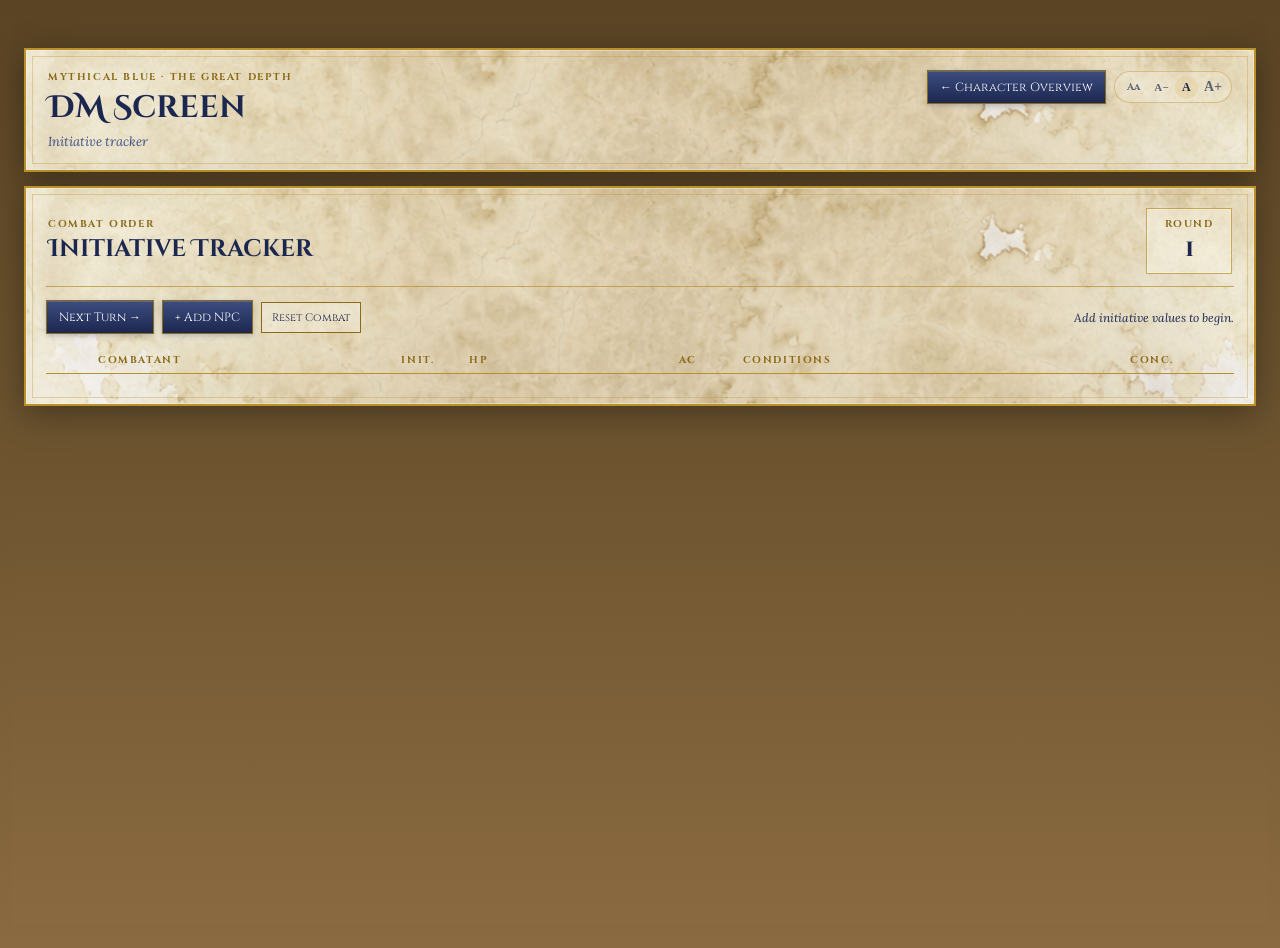
==== dm-screen.html @ 3813b116 "Add files via upload" ====
<!DOCTYPE html>
<html lang="en">
<head>
<meta charset="UTF-8" />
<meta name="viewport" content="width=device-width,initial-scale=1" />
<meta name="color-scheme" content="only light" />
<title>Mythical Blue · DM Screen</title>
<link href="https://fonts.googleapis.com/css2?family=Cinzel:wght@400;500;600;700&family=Cinzel+Decorative:wght@400;700&family=IM+Fell+English:ital@0;1&family=Lora:ital,wght@0,400;0,500;0,600;1,400;1,500;1,600&display=swap" rel="stylesheet" />
<link rel="stylesheet" href="css/accessibility.css" />
<link rel="stylesheet" href="css/base.css" />
<link rel="stylesheet" href="css/dm-screen.css" />
</head>
<body class="dm-body">
  <main class="dm-screen-shell">
    <header class="dm-screen-header">
      <div>
        <div class="dm-screen-kicker">Mythical Blue · The Great Depth</div>
        <h1>DM Screen</h1>
        <p>Initiative tracker</p>
      </div>

      <div class="dm-header-actions">
        <a class="dm-nav-button" href="index.html">← Character Overview</a>
        <div class="accessibility-row">
          <div class="accessibility-controls" role="group" aria-label="Text size controls">
            <button type="button" class="accessibility-toggle" aria-label="Adjust text size" title="Adjust text size" aria-expanded="false">Aa</button>
            <span class="accessibility-extra">
              <button type="button" class="accessibility-size-btn accessibility-decrease" data-size-action="decrease" aria-label="Decrease text size" title="Decrease text size">A−</button>
              <button type="button" class="accessibility-size-btn accessibility-reset" data-size-action="reset" aria-label="Reset text size" title="Reset text size">A</button>
              <button type="button" class="accessibility-size-btn accessibility-increase" data-size-action="increase" aria-label="Increase text size" title="Increase text size">A+</button>
            </span>
          </div>
        </div>
      </div>
    </header>

    <section class="initiative-panel" aria-labelledby="initiativeTrackerTitle">
      <div class="initiative-panel-header">
        <div>
          <div class="dm-section-label">Combat Order</div>
          <h2 id="initiativeTrackerTitle">Initiative Tracker</h2>
        </div>
        <div class="round-display" aria-live="polite">
          <span>Round</span>
          <strong id="roundNumber">1</strong>
        </div>
      </div>

      <div class="initiative-toolbar">
        <button id="nextTurnBtn" type="button" class="dm-primary-button">Next Turn →</button>
        <button id="addNpcBtn" type="button" class="dm-secondary-button">+ Add NPC</button>
        <button id="resetCombatBtn" type="button" class="dm-subtle-button">Reset Combat</button>
        <span id="activeTurnText" class="active-turn-text" aria-live="polite">Add initiative values to begin.</span>
      </div>

      <div class="tracker-legend" aria-hidden="true">
        <span></span>
        <span class="legend-name">Combatant</span>
        <span>Init.</span>
        <span>HP</span>
        <span>AC</span>
        <span>Conditions</span>
        <span>Conc.</span>
        <span></span>
      </div>

      <div id="initiativeList" class="initiative-list" aria-live="polite"></div>
      <p id="initiativeEmptyState" class="initiative-empty-state" hidden>No combatants available.</p>
    </section>
  </main>

  <div id="npcPickerBackdrop" class="npc-picker-backdrop is-hidden" aria-hidden="true">
    <section class="npc-picker-modal" role="dialog" aria-modal="true" aria-labelledby="npcPickerTitle">
      <header class="npc-picker-header">
        <div>
          <div class="dm-section-label">Creature Library</div>
          <h2 id="npcPickerTitle">Add NPC</h2>
          <p>Choose a custom combatant or add an SRD statblock with its hit points and Armor Class already filled in.</p>
        </div>
        <button id="closeNpcPickerBtn" class="npc-picker-close" type="button" aria-label="Close NPC picker">×</button>
      </header>

      <div class="npc-picker-actions">
        <button id="addCustomNpcBtn" type="button" class="dm-primary-button">+ Custom NPC</button>
        <span>or select a statblock below</span>
      </div>

      <div class="npc-picker-filters">
        <label class="npc-filter-search">
          <span>Search</span>
          <input id="statblockSearchInput" type="search" placeholder="Search by name, trait, or action…" autocomplete="off" />
        </label>
        <label>
          <span>Library</span>
          <select id="statblockSectionFilter"><option value="">All entries</option></select>
        </label>
        <label>
          <span>Type</span>
          <select id="statblockTypeFilter"><option value="">All types</option></select>
        </label>
        <label>
          <span>Size</span>
          <select id="statblockSizeFilter"><option value="">All sizes</option></select>
        </label>
        <label>
          <span>CR</span>
          <select id="statblockCrFilter"><option value="">All CRs</option></select>
        </label>
      </div>

      <div class="npc-picker-results-header">
        <strong id="statblockResultCount">Loading statblocks…</strong>
        <button id="clearStatblockFiltersBtn" type="button" class="dm-subtle-button">Clear filters</button>
      </div>
      <div id="statblockResults" class="statblock-results" aria-live="polite"></div>
    </section>
  </div>

<script src="js/conditions.js"></script>
<script src="js/storage-config.js"></script>
<script src="js/storage-adapter.js"></script>
<script src="js/dm-screen.js"></script>
<script src="js/accessibility.js"></script>
</body>
</html>
---- css/accessibility.css ----
/* ─── ACCESSIBILITY: EXPANDABLE Aa TEXT-SIZE PILL ───────────────
   Desktop: expanded by default.
   Mobile: collapsed by default and expands after tapping Aa.
   Controls remain in normal flow and scroll away with the toolbar. */

.start-page-heading-row {
  display: flex;
  align-items: center;
  gap: 10px;
  flex-wrap: wrap;
  margin-bottom: 12px;
}

.start-page-heading-row h1 {
  margin-bottom: 0;
}

.accessibility-row {
  display: flex;
  align-items: center;
}

.index-accessibility-row {
  margin-left: auto;
}

.sheet-toolbar .sheet-accessibility-row {
  margin-left: auto;
}

.accessibility-controls {
  position: static !important;
  top: auto !important;
  right: auto !important;
  z-index: auto;
  display: inline-flex;
  flex: 0 0 auto !important;
  width: auto !important;
  max-width: max-content;
  align-items: center;
  gap: 2px;
  padding: 3px 5px;
  border: 1px solid rgba(184,144,44,.42);
  border-radius: 999px;
  background: rgba(255,253,245,.20);
  color: var(--navy-deep, #1c2750);
}

.accessibility-toggle,
.accessibility-controls .accessibility-size-btn {
  flex: 0 0 auto !important;
  width: auto !important;
  margin: 0 !important;
  border: none !important;
  border-radius: 999px !important;
  background: transparent !important;
  color: rgba(28,39,80,.68) !important;
  cursor: pointer;
  font-family: Georgia, serif !important;
  font-weight: 700 !important;
  line-height: 1 !important;
  transition:
    background .16s ease,
    color .16s ease,
    opacity .16s ease;
}

.accessibility-toggle {
  min-width: 28px !important;
  height: 24px !important;
  padding: 0 6px !important;
  font-family: 'Cinzel', Georgia, serif !important;
  font-size: 10px !important;
  letter-spacing: .2px;
}

.accessibility-extra {
  display: inline-flex;
  align-items: center;
  gap: 2px;
}

.accessibility-controls .accessibility-size-btn {
  min-width: 23px !important;
  height: 23px !important;
  padding: 0 4px !important;
}

/* Gentle size contrast: intuitive without becoming visually noisy. */
.accessibility-controls .accessibility-decrease {
  font-size: 11px !important;
}

.accessibility-controls .accessibility-reset {
  font-size: 12px !important;
}

.accessibility-controls .accessibility-increase {
  font-size: 14px !important;
}

.accessibility-toggle:hover,
.accessibility-toggle:focus-visible,
.accessibility-controls .accessibility-size-btn:hover,
.accessibility-controls .accessibility-size-btn:focus-visible {
  background: rgba(214,168,56,.13) !important;
  color: var(--navy-deep, #1c2750) !important;
  outline: none;
}

.accessibility-controls .accessibility-size-btn[aria-pressed="true"] {
  background: rgba(214,168,56,.17) !important;
  color: var(--navy-deep, #1c2750) !important;
}

/* Mobile: use a small centered pop-out beneath the main toolbar buttons. */
@media (max-width: 768px) {
  .start-page-heading-row {
    align-items: flex-start;
  }

  .index-accessibility-row {
    margin-left: auto;
  }

  .sheet-toolbar .sheet-accessibility-row {
    flex: 1 0 100%;
    width: 100%;
    margin: 3px 0 0;
    justify-content: center;
  }

  .accessibility-controls {
    flex: 0 0 auto !important;
    width: auto !important;
    max-width: max-content;
    padding: 4px 6px;
  }

  .accessibility-extra {
    display: none;
  }

  .accessibility-controls.open .accessibility-extra {
    display: inline-flex;
  }

  .accessibility-toggle {
    min-width: 30px !important;
    height: 26px !important;
    font-size: 10px !important;
  }

  .accessibility-controls .accessibility-size-btn {
    min-width: 24px !important;
    height: 24px !important;
  }
}
---- css/base.css ----
* { box-sizing: border-box; margin: 0; padding: 0; }

  :root {
    --navy:        #2b3866;
    --navy-deep:   #1c2750;
    --navy-soft:   #3d4d80;
    --gold:        #b8902c;
    --gold-deep:   #8a6918;
    --gold-light:  #d6a838;
    --ink:         #1f2952;
    --ink-soft:    #404e88;
    --small-italic-font: 'Lora', Georgia, serif;
    --r: 3px;
  }

  html, body {
    background: linear-gradient(#5a4424 0%, #6e5530 50%, #8a6a40 100%);
    min-height: 100vh;
    font-family: 'IM Fell English', Georgia, serif;
    color: var(--ink);
    padding: 24px 12px;
  }
.start-page,
.sheet-toolbar {
  max-width: 1000px;
  margin: 0 auto 16px auto;
  background: #ede1c0;
  border: 2px solid var(--gold);
  padding: 16px;
  color: var(--ink);
}

.start-page h1 {
  font-family: 'Cinzel Decorative', serif;
  margin-bottom: 16px;
  color: var(--navy-deep);
}

.character-card {
  border: 1px solid var(--gold);
  padding: 12px;
  margin: 10px 0;
  cursor: pointer;
  background: rgba(255,255,255,.35);
}

.character-card:hover {
  background: rgba(255,255,255,.6);
}

.character-card strong {
  font-size: 1.2rem;
}

.sheet-toolbar {
  display: none;
  gap: 8px;
}

.sheet-toolbar button,
.start-page button {
  padding: 8px 12px;
  border: 1px solid var(--gold-deep);
  background: var(--navy);
  color: white;
  cursor: pointer;
  font-family: 'Cinzel', serif;
}
  /* SHEET — seamless parchment background repeated vertically */
  .sheet {
    position: relative;
    width: 100%;
    max-width: 1000px;
    margin: 0 auto;
    background-color: #ede1c0;
    background-image: url('../assets/parchment-seamless.png');
background-size: 100% auto;
background-repeat: repeat-y;
background-position: top center;
    box-shadow: 0 8px 40px rgba(0,0,0,.5), 0 2px 10px rgba(0,0,0,.3);
    padding: 230px 90px 90px;
  }

  /* TITLE BANNER — separate image */
  .title-banner {
    position: absolute;
    top: 22px;
    left: 50%;
    transform: translateX(-50%);
    width: 380px;
    height: auto;
    z-index: 5;
    pointer-events: none;
    user-select: none;
  }

  /* CORNER ORNAMENTS — corner.png is natively top-right */
  .corner {
    position: absolute;
    width: 230px;
    height: 230px;
    background-image: url('../assets/corner.png');
    background-size: contain;
    background-repeat: no-repeat;
    pointer-events: none;
    z-index: 4;
  }
  .corner.tr { top: 0;     right: 0;   background-position: top right; }
  .corner.tl { top: 0;     left: 0;    transform: scaleX(-1);  background-position: top right; }
  .corner.br { bottom: 0;  right: 0;   transform: scaleY(-1);  background-position: top right; }
  .corner.bl { bottom: 0;  left: 0;    transform: scale(-1,-1); background-position: top right; }

  /* COMPASS WATERMARK */
  .compass-watermark {
    position: absolute;
    top: 38%;
    left: 50%;
    width: 460px;
    height: 480px;
    transform: translate(-50%, -50%);
    background-image: url('../assets/compass.png');
    background-size: contain;
    background-repeat: no-repeat;
    background-position: center;
    opacity: .35;
    pointer-events: none;
    z-index: 1;
    mix-blend-mode: multiply;
  }

  /* SHIP */
  .ship-art {
    position: absolute;
    bottom: 125px;
    right: 90px;
    width: 320px;
    height: 260px;
    background-image: url('../assets/ship.png');
    background-size: contain;
    background-repeat: no-repeat;
    background-position: bottom right;
    opacity: .85;
    pointer-events: none;
    z-index: 2;
  }

  .content { position: relative; z-index: 3; }

  /* TABS */
  .tabs {
    display: flex;
    justify-content: center;
    gap: 28px;
    border-bottom: 1.5px solid var(--gold);
    padding: 0 0 6px;
    margin-bottom: 24px;
  }
  .tab {
    font-family: 'Cinzel', serif;
    font-size: 11px;
    letter-spacing: 3px;
    color: var(--ink-soft);
    background: transparent;
    border: none;
    padding: 6px 14px;
    cursor: pointer;
    text-transform: uppercase;
    border-bottom: 2px solid transparent;
    margin-bottom: -7.5px;
    transition: all .2s;
    font-weight: 500;
  }
  .tab:hover { color: var(--ink); }
  .tab.on {
    color: var(--navy-deep);
    border-bottom-color: var(--gold);
    font-weight: 700;
  }

  .pg { display: none; }
  .pg.on { display: block; }
---- css/dm-screen.css ----
.dm-body {
  padding: 24px 12px;
}

.dm-screen-shell {
  width: 100%;
  max-width: 1240px;
  margin: 0 auto;
}

.dm-screen-header,
.initiative-panel {
  position: relative;
  overflow: hidden;
  border: 2px solid var(--gold);
  background-color: #ede1c0;
  background-image: url('../assets/parchment-seamless.png');
  background-size: 100% auto;
  background-repeat: repeat-y;
  background-position: top center;
  box-shadow: 0 8px 32px rgba(0,0,0,.34), inset 0 0 0 1px rgba(255,248,218,.38);
}

.dm-screen-header::before,
.initiative-panel::before {
  content: '';
  position: absolute;
  inset: 6px;
  border: 1px solid rgba(184,144,44,.34);
  pointer-events: none;
}

.dm-screen-header {
  display: flex;
  align-items: flex-start;
  justify-content: space-between;
  gap: 18px;
  margin-bottom: 14px;
  padding: 20px 22px;
}

.dm-screen-kicker,
.dm-section-label,
.round-display span,
.tracker-legend {
  color: var(--gold-deep);
  font-family: 'Cinzel', serif;
  font-size: 10px;
  font-weight: 700;
  letter-spacing: 1.6px;
  text-transform: uppercase;
}

.dm-screen-header h1,
.initiative-panel h2 {
  color: var(--navy-deep);
  font-family: 'Cinzel Decorative', serif;
}

.dm-screen-header h1 {
  margin-top: 3px;
  font-size: 31px;
}

.dm-screen-header p {
  margin-top: 4px;
  color: var(--ink-soft);
  font-family: 'Lora', serif;
  font-size: 13px;
  font-style: italic;
}

.dm-header-actions,
.initiative-toolbar {
  display: flex;
  align-items: center;
  flex-wrap: wrap;
  gap: 8px;
}

.dm-nav-button,
.dm-primary-button,
.dm-secondary-button,
.dm-subtle-button,
.combatant-remove {
  border: 1px solid var(--gold-deep);
  cursor: pointer;
  font-family: 'Cinzel', serif;
  text-decoration: none;
  transition: background .15s ease, transform .15s ease, box-shadow .15s ease;
}

.dm-nav-button,
.dm-primary-button,
.dm-secondary-button {
  padding: 8px 12px;
  background: linear-gradient(180deg, var(--navy-soft), var(--navy-deep));
  color: #fff;
  font-size: 12px;
  box-shadow: 0 2px 5px rgba(28,39,80,.22), inset 0 1px 0 rgba(255,255,255,.14);
}

.dm-nav-button:hover,
.dm-primary-button:hover,
.dm-secondary-button:hover,
.dm-nav-button:focus-visible,
.dm-primary-button:focus-visible,
.dm-secondary-button:focus-visible {
  background: linear-gradient(180deg, #46598f, var(--navy));
  transform: translateY(-1px);
  box-shadow: 0 4px 8px rgba(28,39,80,.25), inset 0 1px 0 rgba(255,255,255,.18);
  outline: none;
}

.dm-subtle-button {
  padding: 7px 10px;
  background: rgba(255,253,245,.26);
  color: var(--navy-deep);
  font-size: 11px;
}

.dm-subtle-button:hover,
.dm-subtle-button:focus-visible {
  background: rgba(214,168,56,.14);
  outline: none;
}

.initiative-panel {
  padding: 20px;
}

.initiative-panel-header {
  display: flex;
  align-items: center;
  justify-content: space-between;
  gap: 16px;
  padding: 0 2px 12px;
  border-bottom: 1px solid rgba(184,144,44,.7);
}

.initiative-panel h2 {
  margin-top: 2px;
  font-size: 24px;
}

.round-display {
  min-width: 86px;
  padding: 8px 12px;
  border: 1px solid rgba(184,144,44,.72);
  background: rgba(255,253,245,.30);
  box-shadow: inset 0 0 0 1px rgba(255,255,255,.22);
  text-align: center;
}

.round-display span,
.round-display strong {
  display: block;
}

.round-display strong {
  margin-top: 2px;
  color: var(--navy-deep);
  font-family: 'Cinzel Decorative', serif;
  font-size: 24px;
}

.initiative-toolbar {
  min-height: 48px;
  padding: 13px 0 11px;
}

.active-turn-text {
  margin-left: auto;
  color: var(--navy-deep);
  font-family: 'Lora', serif;
  font-size: 12px;
  font-style: italic;
}

.tracker-legend,
.combatant-row {
  display: grid;
  grid-template-columns: 32px minmax(165px, 1.55fr) 62px minmax(150px, 1fr) 58px minmax(210px, 1.55fr) 58px 32px;
  gap: 8px;
  align-items: center;
}

.tracker-legend {
  padding: 8px 10px 6px;
  border-bottom: 1px solid var(--gold);
}

.initiative-list {
  display: grid;
  gap: 9px;
  padding-top: 10px;
}

.combatant-row {
  position: relative;
  padding: 10px;
  border: 1px solid rgba(184,144,44,.58);
  background: rgba(255,253,245,.34);
  box-shadow: inset 0 0 0 1px rgba(255,255,255,.24), 0 2px 7px rgba(43,56,102,.06);
  transition: border-color .16s ease, background .16s ease, box-shadow .16s ease, transform .16s ease;
}

.combatant-row:hover {
  border-color: rgba(138,105,24,.74);
  background: rgba(255,253,245,.46);
}

.combatant-row.active-turn {
  border-color: var(--gold-deep);
  background: rgba(214,168,56,.16);
  box-shadow: inset 4px 0 0 var(--gold-deep), inset 0 0 0 1px rgba(255,249,221,.42), 0 4px 12px rgba(43,56,102,.11);
  transform: translateX(2px);
}

.combatant-order-medallion {
  display: inline-flex;
  align-items: center;
  justify-content: center;
  width: 26px;
  height: 26px;
  border: 1px solid rgba(184,144,44,.72);
  border-radius: 50%;
  background: rgba(255,253,245,.30);
  color: var(--navy-deep);
  font-family: 'Cinzel Decorative', serif;
  font-size: 11px;
  font-weight: 700;
}

.active-turn .combatant-order-medallion {
  background: var(--navy-deep);
  color: #fff7dc;
}

.combatant-name-wrap {
  min-width: 0;
}

.combatant-name,
.combatant-name-input {
  color: var(--navy-deep);
  font-family: 'Cinzel', serif;
  font-size: 14px;
  font-weight: 700;
}

.combatant-name {
  display: block;
  overflow: hidden;
  text-overflow: ellipsis;
  white-space: nowrap;
}

.combatant-type {
  display: block;
  margin-top: 2px;
  color: rgba(28,39,80,.64);
  font-family: 'Lora', serif;
  font-size: 11px;
  font-style: italic;
}

.combatant-row input[type="text"],
.combatant-row input[type="number"],
.combatant-condition-picker {
  width: 100%;
  min-width: 0;
  border: none;
  border-bottom: 1px solid rgba(184,144,44,.62);
  background: rgba(255,255,255,.08);
  color: var(--navy-deep);
  font-family: 'Lora', serif;
  font-size: 13px;
  padding: 5px 4px;
  outline: none;
}

.combatant-condition-picker {
  margin-top: 5px;
  border: 1px solid rgba(184,144,44,.56);
  background: rgba(255,253,245,.28);
  font-size: 12px;
  padding: 4px 5px;
}

.combatant-row input:focus,
.combatant-condition-picker:focus {
  border-color: var(--navy);
  background: rgba(255,255,255,.25);
}

.combatant-initiative input,
.combatant-ac input {
  text-align: center;
}

.combatant-hp-bwrap {
  width: 100%;
  height: 5px;
  margin-bottom: 5px;
  overflow: hidden;
  border-radius: 3px;
  background: rgba(43,56,102,.13);
}

.combatant-hp-bar {
  height: 100%;
  border-radius: 3px;
  background: #1d9e75;
  transition: width .24s ease, background .24s ease;
}

.combatant-hp-bar.danger {
  background: #c0392b;
}

.combatant-hp-fields {
  display: grid;
  grid-template-columns: 1fr auto 1fr;
  gap: 4px;
  align-items: center;
}

.hp-divider {
  color: var(--gold-deep);
  font-family: 'Cinzel', serif;
  font-size: 12px;
}

.combatant-hp-fields input {
  text-align: center;
}

.combatant-condition-chips {
  display: flex;
  flex-wrap: wrap;
  gap: 4px;
}

.combatant-condition-chip {
  display: inline-flex;
  align-items: stretch;
  overflow: hidden;
  border: 1px solid rgba(184,144,44,.62);
  border-radius: 999px;
  background: rgba(255,253,245,.30);
}

.combatant-condition-chip.active {
  border-color: var(--gold-deep);
  background: rgba(214,168,56,.18);
}

.combatant-condition-open,
.combatant-condition-remove,
.combatant-condition-info-header button {
  border: none;
  background: transparent;
  color: var(--navy-deep);
  cursor: pointer;
}

.combatant-condition-open {
  padding: 2px 3px 2px 7px;
  font-family: 'Lora', serif;
  font-size: 11px;
}

.combatant-condition-remove {
  padding: 1px 6px 2px 2px;
  color: var(--gold-deep);
  font-family: 'Cinzel', serif;
  font-size: 12px;
  opacity: .68;
}

.combatant-condition-open:hover,
.combatant-condition-open:focus-visible,
.combatant-condition-remove:hover,
.combatant-condition-remove:focus-visible {
  color: var(--gold-deep);
  outline: none;
}

.combatant-condition-empty {
  color: rgba(28,39,80,.58);
  font-family: 'Lora', serif;
  font-size: 11px;
  font-style: italic;
}

.combatant-condition-info {
  margin-top: 6px;
  padding: 7px 8px;
  border: 1px solid rgba(184,144,44,.60);
  background: rgba(255,253,245,.28);
  color: var(--ink);
  font-family: 'Lora', serif;
  font-size: 11px;
  line-height: 1.35;
}

.combatant-condition-info-header {
  display: flex;
  align-items: center;
  justify-content: space-between;
  gap: 8px;
  margin-bottom: 3px;
  color: var(--navy-deep);
  font-family: 'Cinzel', serif;
  font-size: 11px;
}

.combatant-condition-info-header button {
  color: var(--gold-deep);
  font-size: 15px;
  line-height: 1;
}

.combatant-condition-info ul {
  margin: 3px 0 0 16px;
}

.combatant-condition-info li + li {
  margin-top: 3px;
}

.concentration-toggle {
  display: inline-flex;
  align-items: center;
  justify-content: center;
  gap: 4px;
}

.concentration-toggle input {
  position: absolute;
  width: 1px;
  height: 1px;
  opacity: 0;
}

.concentration-rune {
  display: inline-flex;
  align-items: center;
  justify-content: center;
  width: 27px;
  height: 27px;
  border: 1px solid rgba(184,144,44,.66);
  border-radius: 50%;
  background: rgba(255,253,245,.24);
  color: rgba(28,39,80,.36);
  cursor: pointer;
  font-size: 14px;
  transition: background .15s ease, border-color .15s ease, color .15s ease, transform .15s ease;
}

.concentration-toggle input:checked + .concentration-rune {
  border-color: var(--gold-deep);
  background: var(--navy-deep);
  color: #fff3c8;
  transform: rotate(18deg);
}

.concentration-toggle input:focus-visible + .concentration-rune {
  outline: 2px solid var(--navy-soft);
  outline-offset: 2px;
}

.combatant-remove {
  width: 28px;
  height: 28px;
  border-radius: 50%;
  background: transparent;
  color: var(--gold-deep);
  font-size: 17px;
  line-height: 1;
}

.combatant-remove:hover,
.combatant-remove:focus-visible {
  background: rgba(214,168,56,.12);
  outline: none;
}

.player-lock-icon {
  display: inline-flex;
  align-items: center;
  justify-content: center;
  width: 28px;
  height: 28px;
  color: rgba(28,39,80,.34);
  font-size: 13px;
}

.initiative-empty-state {
  padding: 22px 4px 8px;
  color: rgba(28,39,80,.65);
  font-family: 'Lora', serif;
  font-size: 13px;
  font-style: italic;
  text-align: center;
}

@media (max-width: 1040px) {
  .tracker-legend {
    display: none;
  }

  .combatant-row {
    grid-template-columns: 30px minmax(0, 1fr) 64px 36px;
    gap: 8px;
    padding: 11px 10px;
  }

  .combatant-order-medallion { grid-column: 1 / 2; }
  .combatant-name-wrap { grid-column: 2 / 3; }
  .combatant-initiative { grid-column: 3 / 4; }
  .combatant-remove,
  .player-lock-icon { grid-column: 4 / 5; grid-row: 1; }

  .combatant-hp,
  .combatant-ac,
  .combatant-conditions,
  .combatant-concentration,
  .combatant-initiative {
    position: relative;
    padding-top: 15px;
  }

  .combatant-hp::before,
  .combatant-ac::before,
  .combatant-conditions::before,
  .combatant-concentration::before,
  .combatant-initiative::before {
    position: absolute;
    top: 0;
    left: 0;
    color: var(--gold-deep);
    font-family: 'Cinzel', serif;
    font-size: 8px;
    font-weight: 700;
    letter-spacing: 1px;
    text-transform: uppercase;
  }

  .combatant-initiative::before { content: 'Init.'; }
  .combatant-hp::before { content: 'HP'; }
  .combatant-ac::before { content: 'AC'; }
  .combatant-conditions::before { content: 'Conditions'; }
  .combatant-concentration::before { content: 'Conc.'; }

  .combatant-hp { grid-column: 1 / 3; }
  .combatant-ac { grid-column: 3 / 4; }
  .combatant-conditions { grid-column: 1 / 4; }
  .combatant-concentration { grid-column: 4 / 5; }

  .concentration-toggle { min-height: 31px; }
}

@media (max-width: 600px) {
  .dm-body { padding: 10px 6px; }

  .dm-screen-header,
  .initiative-panel { padding: 14px; }

  .dm-screen-header { display: block; }
  .dm-screen-header h1 { font-size: 24px; }

  .dm-header-actions {
    justify-content: space-between;
    margin-top: 11px;
  }

  .initiative-panel-header { align-items: flex-start; }
  .initiative-panel h2 { font-size: 19px; }

  .round-display {
    min-width: 69px;
    padding: 6px 8px;
  }

  .round-display strong { font-size: 20px; }

  .initiative-toolbar {
    display: grid;
    grid-template-columns: 1fr 1fr;
  }

  .dm-primary-button,
  .dm-secondary-button {
    width: 100%;
    padding: 8px 6px;
    font-size: 11px;
  }

  .dm-subtle-button { justify-self: start; }

  .active-turn-text {
    grid-column: 1 / -1;
    margin-left: 0;
  }

  .combatant-row {
    grid-template-columns: 28px minmax(0, 1fr) 57px 32px;
  }

  .combatant-condition-picker {
    min-height: 32px;
    font-size: 16px;
  }
}

/* Phase 3: cleaner tracker grid and inline SRD statblocks */
.tracker-legend,
.combatant-row {
  grid-template-columns: 32px minmax(180px, 1.4fr) 58px minmax(145px, .95fr) 54px minmax(250px, 1.8fr) 54px 30px;
  column-gap: 10px;
}

.tracker-legend > span {
  min-width: 0;
}

.tracker-legend span:not(:first-child) {
  white-space: nowrap;
}

.statblock-toggle {
  display: inline-flex;
  align-items: center;
  margin-top: 5px;
  padding: 2px 7px;
  border: 1px solid rgba(184,144,44,.58);
  background: rgba(255,253,245,.26);
  color: var(--navy-deep);
  cursor: pointer;
  font-family: 'Cinzel', serif;
  font-size: 9px;
  letter-spacing: .6px;
  text-transform: uppercase;
}

.statblock-toggle:hover,
.statblock-toggle:focus-visible {
  border-color: var(--gold-deep);
  background: rgba(214,168,56,.14);
  outline: none;
}

.inline-statblock {
  grid-column: 1 / -1;
  margin-top: 4px;
  padding: 13px 15px 15px;
  border: 1px solid rgba(184,144,44,.72);
  background: rgba(255,253,245,.42);
  box-shadow: inset 0 0 0 1px rgba(255,255,255,.25);
}

.inline-statblock header {
  display: flex;
  align-items: flex-start;
  justify-content: space-between;
  gap: 12px;
  padding-bottom: 8px;
  border-bottom: 1px solid rgba(184,144,44,.58);
}

.inline-statblock h3,
.statblock-result-card h3,
.npc-picker-header h2 {
  color: var(--navy-deep);
  font-family: 'Cinzel Decorative', serif;
}

.inline-statblock h3 {
  margin-top: 2px;
  font-size: 18px;
}

.inline-statblock p,
.statblock-result-card p,
.npc-picker-header p {
  color: rgba(28,39,80,.72);
  font-family: 'Lora', serif;
  font-size: 12px;
  font-style: italic;
}

.inline-statblock-close,
.npc-picker-close {
  border: none;
  background: transparent;
  color: var(--gold-deep);
  cursor: pointer;
  font-family: 'Cinzel', serif;
  font-size: 22px;
  line-height: 1;
}

.statblock-summary-chips {
  display: flex;
  flex-wrap: wrap;
  gap: 5px;
  margin-top: 8px;
}

.statblock-summary-chips span {
  padding: 3px 7px;
  border: 1px solid rgba(184,144,44,.52);
  border-radius: 999px;
  background: rgba(255,253,245,.27);
  color: var(--navy-deep);
  font-family: 'Cinzel', serif;
  font-size: 9px;
  letter-spacing: .35px;
}

.inline-statblock pre {
  max-height: 520px;
  margin: 12px 0 0;
  overflow: auto;
  white-space: pre-wrap;
  color: var(--ink);
  font-family: 'Lora', serif;
  font-size: 12px;
  line-height: 1.45;
}

.npc-picker-backdrop {
  position: fixed;
  z-index: 1000;
  inset: 0;
  display: flex;
  align-items: center;
  justify-content: center;
  padding: 18px;
  background: rgba(10,18,46,.62);
}

.npc-picker-backdrop.is-hidden {
  display: none;
}

.npc-picker-modal {
  width: min(1050px, 100%);
  max-height: min(860px, 92vh);
  overflow: hidden;
  border: 2px solid var(--gold);
  background-color: #ede1c0;
  background-image: url('../assets/parchment-seamless.png');
  background-size: 100% auto;
  background-repeat: repeat-y;
  box-shadow: 0 18px 56px rgba(0,0,0,.52), inset 0 0 0 6px rgba(255,248,218,.16);
}

.npc-picker-header {
  display: flex;
  align-items: flex-start;
  justify-content: space-between;
  gap: 18px;
  padding: 18px 20px 14px;
  border-bottom: 1px solid rgba(184,144,44,.72);
}

.npc-picker-header h2 {
  margin-top: 3px;
  font-size: 24px;
}

.npc-picker-header p {
  max-width: 760px;
  margin-top: 5px;
}

.npc-picker-actions,
.npc-picker-results-header {
  display: flex;
  align-items: center;
  gap: 10px;
  padding: 12px 20px;
}

.npc-picker-actions {
  border-bottom: 1px solid rgba(184,144,44,.38);
}

.npc-picker-actions span,
.npc-picker-results-header strong {
  color: rgba(28,39,80,.74);
  font-family: 'Lora', serif;
  font-size: 12px;
  font-style: italic;
}

.npc-picker-filters {
  display: grid;
  grid-template-columns: minmax(210px, 1.65fr) repeat(4, minmax(120px, .78fr));
  gap: 9px;
  padding: 13px 20px;
  border-bottom: 1px solid rgba(184,144,44,.52);
  background: rgba(255,253,245,.14);
}

.npc-picker-filters label {
  min-width: 0;
}

.npc-picker-filters span {
  display: block;
  margin-bottom: 4px;
  color: var(--gold-deep);
  font-family: 'Cinzel', serif;
  font-size: 9px;
  font-weight: 700;
  letter-spacing: 1px;
  text-transform: uppercase;
}

.npc-picker-filters input,
.npc-picker-filters select {
  width: 100%;
  min-width: 0;
  border: 1px solid rgba(184,144,44,.58);
  background: rgba(255,253,245,.36);
  color: var(--navy-deep);
  font-family: 'Lora', serif;
  font-size: 13px;
  padding: 7px 8px;
}

.npc-picker-results-header {
  justify-content: space-between;
  padding-top: 9px;
  padding-bottom: 8px;
}

.statblock-results {
  display: grid;
  gap: 7px;
  max-height: 510px;
  overflow-y: auto;
  padding: 0 20px 20px;
}

.statblock-result-card {
  display: flex;
  align-items: center;
  justify-content: space-between;
  gap: 14px;
  padding: 10px 12px;
  border: 1px solid rgba(184,144,44,.54);
  background: rgba(255,253,245,.28);
}

.statblock-result-card:hover {
  border-color: var(--gold-deep);
  background: rgba(255,253,245,.44);
}

.statblock-result-card h3 {
  font-size: 14px;
}

.statblock-result-card .statblock-summary-chips {
  margin-top: 6px;
}

.statblock-result-card small {
  display: block;
  margin-top: 5px;
  color: rgba(28,39,80,.62);
  font-family: 'Lora', serif;
  font-size: 10px;
}

@media (max-width: 1040px) {
  .combatant-row {
    grid-template-columns: 30px minmax(0, 1fr) 64px 36px;
  }

  .npc-picker-filters {
    grid-template-columns: repeat(2, minmax(0, 1fr));
  }

  .npc-filter-search {
    grid-column: 1 / -1;
  }
}

@media (max-width: 600px) {
  .npc-picker-backdrop {
    align-items: stretch;
    padding: 6px;
  }

  .npc-picker-modal {
    max-height: 100%;
  }

  .npc-picker-header {
    padding: 14px 13px 11px;
  }

  .npc-picker-header h2 {
    font-size: 20px;
  }

  .npc-picker-actions,
  .npc-picker-results-header {
    padding-left: 13px;
    padding-right: 13px;
  }

  .npc-picker-filters {
    gap: 7px;
    padding: 10px 13px;
  }

  .npc-picker-filters input,
  .npc-picker-filters select {
    min-height: 38px;
    font-size: 16px;
  }

  .statblock-results {
    max-height: none;
    padding: 0 13px 14px;
  }

  .statblock-result-card {
    align-items: flex-start;
    padding: 9px;
  }

  .statblock-result-card .dm-primary-button {
    width: auto;
  }

  .inline-statblock {
    padding: 10px;
  }

  .inline-statblock pre {
    max-height: 420px;
    font-size: 11px;
  }
}

.combatant-row.has-statblock {
  cursor: pointer;
}

.combatant-row.has-statblock input,
.combatant-row.has-statblock select,
.combatant-row.has-statblock button,
.combatant-row.has-statblock label,
.combatant-row.has-statblock .inline-statblock {
  cursor: auto;
}

.combatant-row.has-statblock .statblock-toggle,
.combatant-row.has-statblock .combatant-remove,
.combatant-row.has-statblock .combatant-condition-open,
.combatant-row.has-statblock .combatant-condition-remove,
.combatant-row.has-statblock .inline-statblock-close,
.combatant-row.has-statblock .concentration-rune {
  cursor: pointer;
}
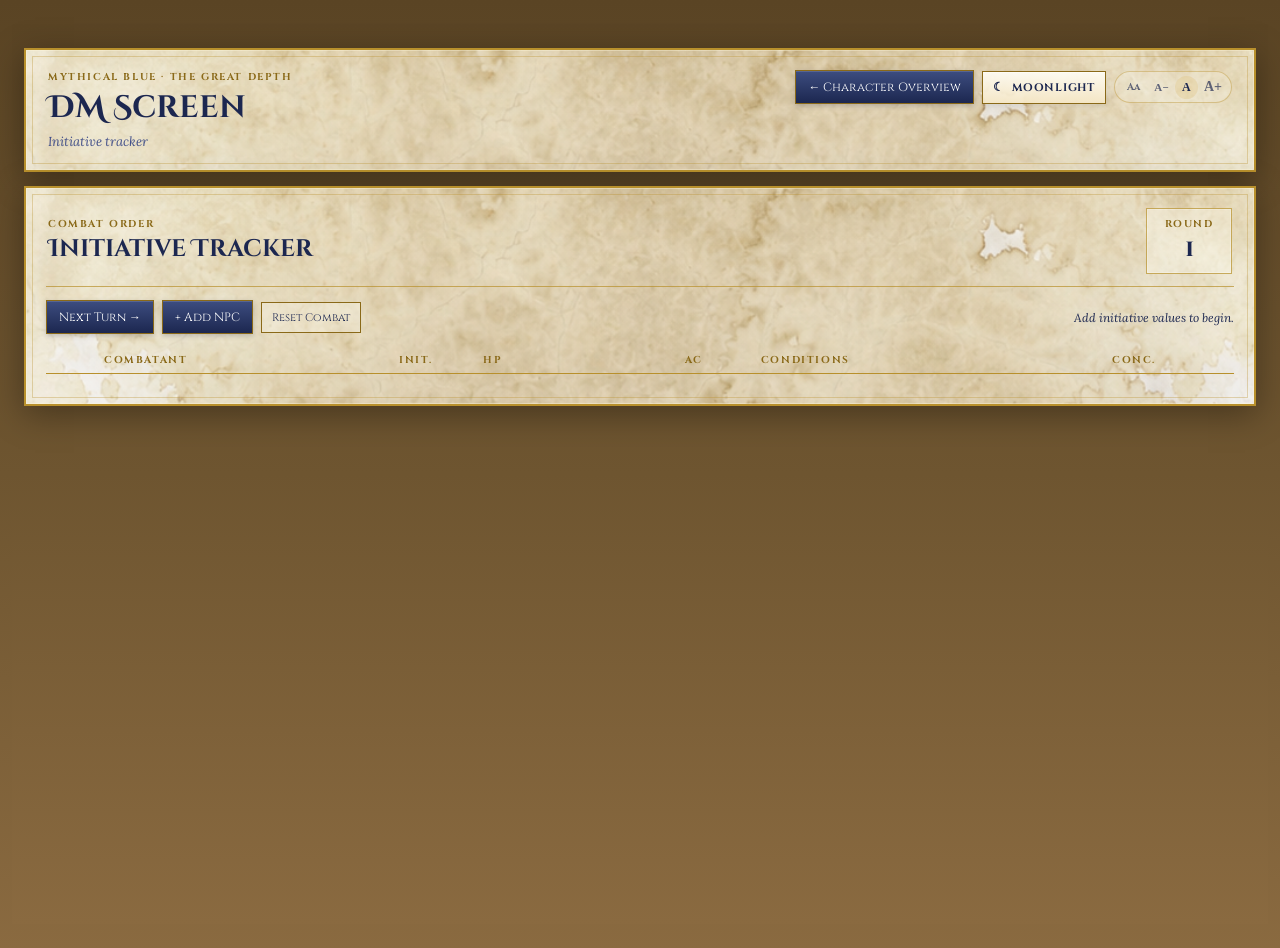
==== commit 45a1d1c1: "Add files via upload" ====
--- a/dm-screen.html
+++ b/dm-screen.html
@@ -3,12 +3,14 @@
 <head>
 <meta charset="UTF-8" />
 <meta name="viewport" content="width=device-width,initial-scale=1" />
-<meta name="color-scheme" content="only light" />
+<meta name="color-scheme" content="light dark" />
+<script>(function(){try{document.documentElement.dataset.theme=localStorage.getItem("mythicalBlueThemeMode")||"daylight";}catch(e){document.documentElement.dataset.theme="daylight";}})();</script>
 <title>Mythical Blue · DM Screen</title>
 <link href="https://fonts.googleapis.com/css2?family=Cinzel:wght@400;500;600;700&family=Cinzel+Decorative:wght@400;700&family=IM+Fell+English:ital@0;1&family=Lora:ital,wght@0,400;0,500;0,600;1,400;1,500;1,600&display=swap" rel="stylesheet" />
 <link rel="stylesheet" href="css/accessibility.css" />
 <link rel="stylesheet" href="css/base.css" />
 <link rel="stylesheet" href="css/dm-screen.css" />
+<link rel="stylesheet" href="css/theme-mode.css" />
 </head>
 <body class="dm-body">
   <main class="dm-screen-shell">
@@ -21,6 +23,10 @@
 
       <div class="dm-header-actions">
         <a class="dm-nav-button" href="index.html">← Character Overview</a>
+        <button type="button" class="theme-toggle theme-toggle-compact" data-theme-toggle aria-label="Switch visual theme">
+          <span class="theme-toggle-icon" aria-hidden="true">☾</span>
+          <span class="theme-toggle-label">Moonlight</span>
+        </button>
         <div class="accessibility-row">
           <div class="accessibility-controls" role="group" aria-label="Text size controls">
             <button type="button" class="accessibility-toggle" aria-label="Adjust text size" title="Adjust text size" aria-expanded="false">Aa</button>
@@ -121,5 +127,6 @@
 <script src="js/storage-adapter.js"></script>
 <script src="js/dm-screen.js"></script>
 <script src="js/accessibility.js"></script>
+<script src="js/theme-mode.js"></script>
 </body>
 </html>
--- a/css/dm-screen.css
+++ b/css/dm-screen.css
@@ -971,3 +971,717 @@
 .combatant-row.has-statblock .concentration-rune {
   cursor: pointer;
 }
+
+/* Phase 4: aligned tracker controls and structured Mythical Blue statblocks */
+@media (min-width: 1041px) {
+  .tracker-legend,
+  .combatant-row {
+    grid-template-columns: 34px minmax(235px, 1.42fr) 72px minmax(178px, .95fr) 64px minmax(290px, 1.7fr) 66px 32px;
+    column-gap: 12px;
+  }
+
+  .tracker-legend {
+    align-items: end;
+    padding-inline: 12px;
+  }
+
+  .combatant-row {
+    align-items: start;
+    padding: 12px;
+  }
+
+  .combatant-order-medallion { margin-top: 15px; }
+  .combatant-name-wrap { padding-top: 7px; }
+  .combatant-initiative,
+  .combatant-ac { padding-top: 21px; }
+  .combatant-hp { padding-top: 6px; }
+  .combatant-conditions { padding-top: 1px; }
+  .combatant-concentration { padding-top: 18px; }
+  .combatant-remove,
+  .player-lock-icon { margin-top: 16px; }
+}
+
+.inline-statblock {
+  position: relative;
+  margin-top: 9px;
+  padding: 17px 18px 19px;
+  border: 1px solid rgba(184,144,44,.82);
+  background: linear-gradient(180deg, rgba(255,253,245,.58), rgba(242,229,193,.42));
+  box-shadow: inset 0 0 0 3px rgba(255,250,226,.22), 0 5px 14px rgba(43,56,102,.09);
+}
+
+.inline-statblock::before,
+.inline-statblock::after {
+  content: '✦';
+  position: absolute;
+  top: 12px;
+  color: rgba(184,144,44,.72);
+  font-size: 12px;
+}
+
+.inline-statblock::before { left: 12px; }
+.inline-statblock::after { right: 42px; }
+
+.inline-statblock-header {
+  padding: 0 22px 10px;
+  border-bottom: 1px solid rgba(184,144,44,.72);
+}
+
+.inline-statblock h3 {
+  margin-top: 3px;
+  color: var(--navy-deep);
+  font-size: 23px;
+  letter-spacing: .8px;
+}
+
+.inline-statblock-header p {
+  margin-top: 2px;
+  color: rgba(28,39,80,.68);
+  font-size: 13px;
+}
+
+.inline-statblock-vitals {
+  display: grid;
+  grid-template-columns: repeat(5, minmax(0, 1fr));
+  gap: 7px;
+  margin-top: 12px;
+}
+
+.inline-statblock-vitals > div {
+  min-height: 58px;
+  padding: 8px 9px;
+  border: 1px solid rgba(184,144,44,.56);
+  background: rgba(255,253,245,.28);
+}
+
+.inline-statblock-vitals span,
+.inline-statblock-vitals strong,
+.inline-statblock-vitals small {
+  display: block;
+}
+
+.inline-statblock-vitals span {
+  color: var(--gold-deep);
+  font-family: 'Cinzel', serif;
+  font-size: 8px;
+  font-weight: 700;
+  letter-spacing: 1px;
+  text-transform: uppercase;
+}
+
+.inline-statblock-vitals strong {
+  margin-top: 4px;
+  color: var(--navy-deep);
+  font-family: 'Cinzel', serif;
+  font-size: 16px;
+}
+
+.inline-statblock-vitals small {
+  margin-top: 2px;
+  color: rgba(28,39,80,.66);
+  font-family: 'Lora', serif;
+  font-size: 10px;
+  font-style: italic;
+}
+
+.inline-statblock-abilities {
+  display: grid;
+  grid-template-columns: repeat(6, minmax(0, 1fr));
+  gap: 6px;
+  margin-top: 11px;
+}
+
+.inline-statblock-ability {
+  overflow: hidden;
+  border-top: 2px solid rgba(43,56,102,.54);
+  background: rgba(43,56,102,.065);
+}
+
+.inline-statblock-ability-heading {
+  display: flex;
+  align-items: baseline;
+  justify-content: center;
+  gap: 6px;
+  padding: 7px 7px 5px;
+}
+
+.inline-statblock-ability-heading strong,
+.inline-statblock-ability-heading span {
+  color: var(--navy-deep);
+}
+
+.inline-statblock-ability-heading strong {
+  font-family: 'Cinzel', serif;
+  font-size: 12px;
+  letter-spacing: .35px;
+}
+
+.inline-statblock-ability-heading span {
+  font-family: 'Lora', serif;
+  font-size: 15px;
+  font-weight: 700;
+}
+
+.inline-statblock-ability-values {
+  display: grid;
+  grid-template-columns: repeat(2, minmax(0, 1fr));
+  border-top: 1px solid rgba(43,56,102,.15);
+  background: rgba(255,253,245,.24);
+}
+
+.inline-statblock-ability-values small,
+.inline-statblock-ability-values em {
+  display: grid;
+  gap: 1px;
+  justify-items: center;
+  padding: 4px 3px 5px;
+  color: rgba(28,39,80,.76);
+  font-family: 'Lora', serif;
+  font-size: 10px;
+  font-style: normal;
+  line-height: 1.15;
+}
+
+.inline-statblock-ability-values em {
+  border-left: 1px solid rgba(43,56,102,.15);
+}
+
+.inline-statblock-ability-values b {
+  color: rgba(138,105,24,.90);
+  font-family: 'Cinzel', serif;
+  font-size: 8px;
+  font-weight: 700;
+  letter-spacing: .7px;
+  text-transform: uppercase;
+}
+
+.inline-statblock-ability-values span {
+  color: var(--navy-deep);
+  font-size: 11px;
+  font-weight: 700;
+}
+
+.inline-statblock-metadata {
+  display: grid;
+  gap: 4px;
+  margin: 12px 0 0;
+  padding: 10px 11px;
+  border: 1px solid rgba(184,144,44,.48);
+  background: rgba(255,253,245,.20);
+}
+
+.inline-statblock-metadata > div {
+  display: grid;
+  grid-template-columns: minmax(92px, auto) 1fr;
+  gap: 9px;
+}
+
+.inline-statblock-metadata dt {
+  color: var(--gold-deep);
+  font-family: 'Cinzel', serif;
+  font-size: 10px;
+  font-weight: 700;
+  letter-spacing: .55px;
+  text-transform: uppercase;
+}
+
+.inline-statblock-metadata dd {
+  margin: 0;
+  color: var(--ink);
+  font-family: 'Lora', serif;
+  font-size: 12px;
+  line-height: 1.4;
+}
+
+.inline-statblock-sections {
+  display: grid;
+  gap: 13px;
+  margin-top: 15px;
+}
+
+.inline-statblock-section h4 {
+  margin: 0 0 7px;
+  padding: 0 0 4px;
+  border-bottom: 1px solid rgba(43,56,102,.48);
+  color: var(--navy-deep);
+  font-family: 'Cinzel Decorative', serif;
+  font-size: 15px;
+  letter-spacing: .4px;
+}
+
+.inline-statblock-entry {
+  padding: 7px 8px;
+  border-left: 3px solid rgba(184,144,44,.70);
+  background: rgba(255,253,245,.20);
+}
+
+.inline-statblock-entry + .inline-statblock-entry { margin-top: 6px; }
+
+.inline-statblock-entry h5,
+.inline-statblock-entry p {
+  display: inline;
+  margin: 0;
+}
+
+.inline-statblock-entry h5 {
+  color: var(--navy-deep);
+  font-family: 'Lora', serif;
+  font-size: 12px;
+  font-style: italic;
+  font-weight: 700;
+}
+
+.inline-statblock-entry h5::after { content: '. '; }
+
+.inline-statblock-entry p {
+  color: var(--ink);
+  font-family: 'Lora', serif;
+  font-size: 12px;
+  line-height: 1.5;
+}
+
+@media (max-width: 760px) {
+  .inline-statblock { padding: 14px 12px 15px; }
+  .inline-statblock-header { padding-inline: 15px; }
+  .inline-statblock h3 { font-size: 19px; }
+  .inline-statblock-vitals { grid-template-columns: repeat(2, minmax(0, 1fr)); }
+  .inline-statblock-abilities { grid-template-columns: repeat(3, minmax(0, 1fr)); }
+  .inline-statblock-metadata > div { display: block; }
+  .inline-statblock-metadata dd { margin-top: 2px; }
+}
+
+/* Phase 5: one shared desktop underline baseline for tracker fields */
+@media (min-width: 1041px) {
+  .combatant-initiative,
+  .combatant-ac {
+    /* Match: HP top padding (6px) + health bar (5px) + bar gap (5px). */
+    padding-top: 16px;
+  }
+
+  .combatant-name-wrap:has(.combatant-name-input) {
+    /* NPC name inputs should land on the same underline baseline as Init., HP and AC. */
+    padding-top: 16px;
+  }
+
+  .combatant-name-wrap:has(.combatant-name-input) .combatant-type {
+    margin-top: 4px;
+  }
+}
+
+/* Mobile refinement: explicit card regions keep controls aligned even when
+   a condition explanation expands beneath the picker. */
+@media (max-width: 1040px) {
+  .combatant-row {
+    grid-template-columns: 34px minmax(0, 1fr) 78px 42px;
+    grid-template-areas:
+      "order name initiative action"
+      "hp hp ac ac"
+      "conditions conditions conditions concentration"
+      "statblock statblock statblock statblock";
+    align-items: start;
+    row-gap: 10px;
+  }
+
+  .combatant-order-medallion { grid-area: order; align-self: center; }
+  .combatant-name-wrap { grid-area: name; align-self: center; }
+  .combatant-initiative { grid-area: initiative; }
+  .combatant-remove,
+  .player-lock-icon { grid-area: action; align-self: center; justify-self: end; }
+  .combatant-hp { grid-area: hp; }
+  .combatant-ac { grid-area: ac; }
+  .combatant-conditions { grid-area: conditions; }
+  .combatant-concentration {
+    grid-area: concentration;
+    align-self: start;
+    justify-self: center;
+  }
+  .inline-statblock { grid-area: statblock; }
+
+  .combatant-hp,
+  .combatant-ac,
+  .combatant-conditions,
+  .combatant-concentration,
+  .combatant-initiative {
+    grid-column: auto;
+  }
+
+  /* The HP fields sit below their status bar. Offset AC by the same amount so
+     both editable underlines share a visual baseline. */
+  .combatant-ac {
+    padding-top: 25px;
+  }
+
+  .combatant-condition-info {
+    font-size: 9.5px;
+    line-height: 1.28;
+  }
+
+  .combatant-condition-info-header {
+    font-size: 10px;
+  }
+
+  .combatant-condition-open {
+    font-size: 10px;
+  }
+
+  .combatant-condition-remove {
+    font-size: 11px;
+  }
+}
+
+@media (max-width: 600px) {
+  .combatant-row {
+    grid-template-columns: 30px minmax(0, 1fr) 72px 38px;
+    gap: 8px;
+    row-gap: 10px;
+  }
+
+  .combatant-condition-info {
+    padding: 6px 7px;
+    font-size: 9px;
+    line-height: 1.24;
+  }
+
+  .combatant-condition-info ul {
+    margin-left: 14px;
+  }
+}
+
+/* Mobile repair: use a small, deterministic card grid. Earlier responsive
+   rules are intentionally overridden here so HP, AC and conditions cannot
+   collapse into one another on narrow screens. */
+@media (max-width: 1040px) {
+  .combatant-row {
+    display: grid;
+    grid-template-columns: minmax(0, 1fr) 82px;
+    grid-template-areas:
+      "identity initiative"
+      "hp ac"
+      "conditions concentration"
+      "statblock statblock";
+    column-gap: 14px;
+    row-gap: 13px;
+    align-items: start;
+    padding: 14px 13px 15px 72px;
+  }
+
+  .combatant-order-medallion {
+    position: absolute;
+    top: 16px;
+    left: 18px;
+    grid-area: auto;
+  }
+
+  .combatant-name-wrap {
+    grid-area: identity;
+    min-width: 0;
+    padding: 0;
+    align-self: start;
+  }
+
+  .combatant-initiative {
+    grid-area: initiative;
+    min-width: 0;
+  }
+
+  .combatant-hp {
+    grid-area: hp;
+    min-width: 0;
+  }
+
+  .combatant-ac {
+    grid-area: ac;
+    min-width: 0;
+  }
+
+  .combatant-conditions {
+    grid-area: conditions;
+    min-width: 0;
+  }
+
+  .combatant-concentration {
+    grid-area: concentration;
+    min-width: 0;
+    justify-self: center;
+    align-self: start;
+  }
+
+  .inline-statblock {
+    grid-area: statblock;
+    min-width: 0;
+  }
+
+  .combatant-remove,
+  .player-lock-icon {
+    position: absolute;
+    top: 18px;
+    right: 14px;
+    grid-area: auto;
+    margin: 0;
+  }
+
+  .combatant-hp,
+  .combatant-ac,
+  .combatant-conditions,
+  .combatant-concentration,
+  .combatant-initiative {
+    grid-column: auto;
+    grid-row: auto;
+    padding-top: 16px;
+  }
+
+  .combatant-hp::before,
+  .combatant-ac::before,
+  .combatant-conditions::before,
+  .combatant-concentration::before,
+  .combatant-initiative::before {
+    top: 0;
+  }
+
+  .combatant-hp-bwrap {
+    width: 100%;
+    margin-bottom: 5px;
+  }
+
+  .combatant-ac input,
+  .combatant-initiative input {
+    min-height: 28px;
+  }
+
+  .combatant-condition-info {
+    font-size: 10px;
+    line-height: 1.3;
+  }
+
+  .combatant-condition-info-header {
+    font-size: 10px;
+  }
+
+  .combatant-condition-open {
+    font-size: 10px;
+  }
+
+  .combatant-condition-empty {
+    font-size: 10px;
+  }
+}
+
+@media (max-width: 600px) {
+  .combatant-row {
+    grid-template-columns: minmax(0, 1fr) 72px;
+    column-gap: 11px;
+    row-gap: 12px;
+    padding: 13px 11px 14px 61px;
+  }
+
+  .combatant-order-medallion {
+    top: 15px;
+    left: 15px;
+  }
+
+  .combatant-remove,
+  .player-lock-icon {
+    top: 17px;
+    right: 12px;
+  }
+
+  .combatant-condition-picker {
+    width: 100%;
+    min-height: 34px;
+    font-size: 16px;
+  }
+
+  .combatant-condition-info {
+    padding: 7px 8px;
+    font-size: 9.5px;
+    line-height: 1.28;
+  }
+}
+
+/* Mobile phase: stable three-column combat controls and roomier inline statblocks.
+   This intentionally overrides the earlier narrow-screen experiments while
+   leaving the desktop tracker unchanged. */
+@media (max-width: 600px) {
+  .combatant-row {
+    display: grid;
+    grid-template-columns: minmax(0, 1fr) minmax(0, 1fr) 58px;
+    grid-template-areas:
+      "identity identity action"
+      "initiative ac concentration"
+      "hp hp hp"
+      "conditions conditions conditions"
+      "statblock statblock statblock";
+    column-gap: 12px;
+    row-gap: 12px;
+    align-items: start;
+    padding: 14px 12px 15px 64px;
+  }
+
+  .combatant-order-medallion {
+    position: absolute;
+    top: 16px;
+    left: 16px;
+    width: 30px;
+    height: 30px;
+  }
+
+  .combatant-name-wrap {
+    grid-area: identity;
+    min-width: 0;
+    padding: 0;
+    align-self: start;
+  }
+
+  .combatant-remove,
+  .player-lock-icon {
+    position: static;
+    grid-area: action;
+    align-self: start;
+    justify-self: end;
+    margin: 0;
+  }
+
+  .combatant-initiative { grid-area: initiative; }
+  .combatant-ac { grid-area: ac; }
+  .combatant-concentration { grid-area: concentration; }
+  .combatant-hp { grid-area: hp; }
+  .combatant-conditions { grid-area: conditions; }
+  .inline-statblock { grid-area: statblock; }
+
+  .combatant-initiative,
+  .combatant-ac,
+  .combatant-concentration,
+  .combatant-hp,
+  .combatant-conditions {
+    min-width: 0;
+    padding-top: 16px;
+  }
+
+  .combatant-initiative::before,
+  .combatant-ac::before,
+  .combatant-concentration::before,
+  .combatant-hp::before,
+  .combatant-conditions::before {
+    top: 0;
+  }
+
+  .combatant-initiative input,
+  .combatant-ac input {
+    min-height: 30px;
+    padding-block: 5px;
+  }
+
+  .combatant-concentration {
+    justify-self: center;
+  }
+
+  .concentration-toggle {
+    min-height: 31px;
+  }
+
+  .combatant-hp-bwrap {
+    width: 100%;
+    margin: 0 0 5px;
+  }
+
+  .combatant-hp-fields {
+    width: 100%;
+  }
+
+  .combatant-condition-picker {
+    width: 100%;
+    min-height: 36px;
+    font-size: 16px;
+  }
+
+  .combatant-condition-info {
+    padding: 7px 8px;
+    font-size: 9.5px;
+    line-height: 1.28;
+  }
+
+  /* The statblock belongs to the whole card, not only to the indented text
+     column. Pull it back over the medallion gutter to regain useful width. */
+  .inline-statblock {
+    min-width: 0;
+    margin: 2px 0 0 -52px;
+    padding: 13px 10px 15px;
+  }
+
+  .inline-statblock-header {
+    padding-inline: 8px;
+  }
+
+  .inline-statblock h3 {
+    font-size: 17px;
+    line-height: 1.14;
+  }
+
+  .inline-statblock-header p {
+    font-size: 11px;
+    line-height: 1.35;
+  }
+
+  .inline-statblock-vitals {
+    grid-template-columns: repeat(2, minmax(0, 1fr));
+    gap: 7px;
+  }
+
+  .inline-statblock-vitals > div {
+    min-height: 72px;
+    padding: 9px 8px;
+  }
+
+  .inline-statblock-vitals span {
+    font-size: 8px;
+    letter-spacing: 1px;
+  }
+
+  .inline-statblock-vitals strong {
+    font-size: 16px;
+  }
+
+  .inline-statblock-abilities {
+    grid-template-columns: repeat(2, minmax(0, 1fr));
+    gap: 7px;
+  }
+
+  .inline-statblock-ability {
+    padding: 8px 7px;
+  }
+
+  .inline-statblock-ability-heading strong,
+  .inline-statblock-ability-heading span {
+    font-size: 11px;
+  }
+
+  .inline-statblock-ability-values small,
+  .inline-statblock-ability-values em,
+  .inline-statblock-ability-values b {
+    font-size: 9px;
+  }
+
+  .inline-statblock-metadata {
+    padding: 8px;
+  }
+
+  .inline-statblock-metadata dt,
+  .inline-statblock-metadata dd {
+    font-size: 10px;
+    line-height: 1.35;
+  }
+
+  .inline-statblock-section h4 {
+    font-size: 14px;
+  }
+
+  .inline-statblock-entry {
+    padding: 7px 7px;
+  }
+
+  .inline-statblock-entry h5,
+  .inline-statblock-entry p {
+    font-size: 11px;
+    line-height: 1.45;
+  }
+}
--- a/css/theme-mode.css
+++ b/css/theme-mode.css
@@ -0,0 +1,411 @@
+/* Mythical Blue · Daylight / Moonlight theme system */
+
+.theme-toggle {
+  display: inline-flex;
+  align-items: center;
+  justify-content: center;
+  gap: 7px;
+  padding: 8px 12px;
+  border: 1px solid var(--gold-deep);
+  background: linear-gradient(180deg, rgba(255,253,245,.92), rgba(245,231,198,.92));
+  color: var(--navy-deep);
+  cursor: pointer;
+  font-family: 'Cinzel', serif;
+  font-size: 11px;
+  font-weight: 700;
+  letter-spacing: .75px;
+  text-transform: uppercase;
+  transition: transform .15s ease, box-shadow .15s ease, background .15s ease, color .15s ease, border-color .15s ease;
+  box-shadow: inset 0 1px 0 rgba(255,255,255,.45), 0 2px 6px rgba(43,56,102,.10);
+}
+
+.theme-toggle:hover,
+.theme-toggle:focus-visible {
+  transform: translateY(-1px);
+  outline: none;
+  box-shadow: inset 0 1px 0 rgba(255,255,255,.5), 0 4px 10px rgba(43,56,102,.14);
+}
+
+.theme-toggle-icon {
+  font-size: 12px;
+  line-height: 1;
+}
+
+.overview-header-actions {
+  display: flex;
+  align-items: flex-start;
+  flex-wrap: wrap;
+  justify-content: flex-end;
+  gap: 10px;
+}
+
+.theme-toggle-compact {
+  padding-inline: 10px;
+}
+
+@media (max-width: 700px) {
+  .overview-header-actions {
+    width: 100%;
+    justify-content: space-between;
+  }
+
+  .theme-toggle,
+  .theme-toggle-compact {
+    font-size: 10px;
+    padding: 8px 10px;
+  }
+
+  .theme-toggle .theme-toggle-label {
+    white-space: nowrap;
+  }
+}
+
+html[data-theme="moonlight"] {
+  --moon-page-bg: linear-gradient(180deg, #041126 0%, #0a1f45 40%, #163362 100%);
+  --moon-surface: #122342;
+  --moon-surface-soft: rgba(17, 34, 67, .92);
+  --moon-surface-raised: rgba(13, 28, 58, .78);
+  --moon-surface-glass: rgba(17, 34, 67, .58);
+  --moon-line: rgba(146, 203, 255, .42);
+  --moon-line-strong: rgba(176, 220, 255, .65);
+  --moon-text: #eef6ff;
+  --moon-text-soft: #d8e8ff;
+  --moon-muted: rgba(224, 239, 255, .76);
+  --moon-heading: #f3f8ff;
+  --moon-accent: #95ccff;
+  --moon-accent-2: #5fb2ff;
+  --moon-button-from: #274b98;
+  --moon-button-to: #10285e;
+  --moon-button-hover-from: #315bb3;
+  --moon-button-hover-to: #17326f;
+  --moon-chip-bg: rgba(84, 144, 212, .18);
+  --moon-chip-active: rgba(118, 186, 255, .22);
+}
+
+html[data-theme="moonlight"] body {
+  background: var(--moon-page-bg);
+  color: var(--moon-text);
+}
+
+html[data-theme="moonlight"] .start-page,
+html[data-theme="moonlight"] .sheet-toolbar,
+html[data-theme="moonlight"] .sheet,
+html[data-theme="moonlight"] .dm-screen-header,
+html[data-theme="moonlight"] .initiative-panel,
+html[data-theme="moonlight"] .spell-picker-modal,
+html[data-theme="moonlight"] .spell-editor-modal,
+html[data-theme="moonlight"] .library-picker-modal,
+html[data-theme="moonlight"] .npc-picker-modal {
+  background-color: var(--moon-surface);
+  color: var(--moon-text);
+  border-color: var(--moon-line-strong);
+  box-shadow: 0 10px 42px rgba(0,0,0,.46), inset 0 0 0 1px rgba(197, 229, 255, .08);
+}
+
+html[data-theme="moonlight"] .start-page,
+html[data-theme="moonlight"] .sheet,
+html[data-theme="moonlight"] .dm-screen-header,
+html[data-theme="moonlight"] .initiative-panel,
+html[data-theme="moonlight"] .spell-picker-modal,
+html[data-theme="moonlight"] .spell-editor-modal,
+html[data-theme="moonlight"] .library-picker-modal,
+html[data-theme="moonlight"] .npc-picker-modal {
+  background-image: url('../assets/parchment-seamless-moonlight.png');
+}
+
+html[data-theme="moonlight"] .start-page::before,
+html[data-theme="moonlight"] .dm-screen-header::before,
+html[data-theme="moonlight"] .initiative-panel::before {
+  border-color: rgba(196, 229, 255, .20);
+}
+
+html[data-theme="moonlight"] .corner {
+  background-image: url('../assets/corner-moonlight.png');
+}
+
+html[data-theme="moonlight"] .compass-watermark {
+  background-image: url('../assets/compass-moonlight.png');
+  opacity: .42;
+  mix-blend-mode: screen;
+}
+
+html[data-theme="moonlight"] .ship-art {
+  background-image: url('../assets/ship-moonlight.png');
+  opacity: .68;
+  mix-blend-mode: screen;
+}
+
+html[data-theme="moonlight"] .title-banner {
+  filter: drop-shadow(0 0 10px rgba(121, 194, 255, .15));
+}
+
+html[data-theme="moonlight"] .start-page h1,
+html[data-theme="moonlight"] .dm-screen-header h1,
+html[data-theme="moonlight"] .initiative-panel h2,
+html[data-theme="moonlight"] .ftr-t,
+html[data-theme="moonlight"] .inline-statblock h3,
+html[data-theme="moonlight"] .npc-picker-header h2,
+html[data-theme="moonlight"] .statblock-result-card h3 {
+  color: var(--moon-heading);
+}
+
+html[data-theme="moonlight"] .dm-screen-kicker,
+html[data-theme="moonlight"] .dm-section-label,
+html[data-theme="moonlight"] .round-display span,
+html[data-theme="moonlight"] .tracker-legend,
+html[data-theme="moonlight"] .cal-season,
+html[data-theme="moonlight"] .card-condition-label,
+html[data-theme="moonlight"] .inline-statblock-vitals span,
+html[data-theme="moonlight"] .inline-statblock-metadata dt,
+html[data-theme="moonlight"] .npc-picker-filters span,
+html[data-theme="moonlight"] .round-display strong,
+html[data-theme="moonlight"] .cal-day-num {
+  color: var(--moon-accent);
+}
+
+html[data-theme="moonlight"] .start-page,
+html[data-theme="moonlight"] .sheet,
+html[data-theme="moonlight"] .sheet-toolbar,
+html[data-theme="moonlight"] .calendar-widget,
+html[data-theme="moonlight"] .calendar-sheet-bar,
+html[data-theme="moonlight"] .character-card,
+html[data-theme="moonlight"] .card-condition-chip,
+html[data-theme="moonlight"] .overview-action-link,
+html[data-theme="moonlight"] .combatant-row,
+html[data-theme="moonlight"] .inline-statblock,
+html[data-theme="moonlight"] .inline-statblock-entry,
+html[data-theme="moonlight"] .inline-statblock-vitals > div,
+html[data-theme="moonlight"] .inline-statblock-metadata,
+html[data-theme="moonlight"] .statblock-result-card,
+html[data-theme="moonlight"] .round-display,
+html[data-theme="moonlight"] .calendar-widget,
+html[data-theme="moonlight"] .spell-card,
+html[data-theme="moonlight"] .sb-card,
+html[data-theme="moonlight"] .spell-preview-card,
+html[data-theme="moonlight"] .library-picker-preview,
+html[data-theme="moonlight"] .spell-picker-results > *,
+html[data-theme="moonlight"] details.sb-card > summary {
+  border-color: var(--moon-line);
+}
+
+html[data-theme="moonlight"] .character-card,
+html[data-theme="moonlight"] .combatant-row,
+html[data-theme="moonlight"] .statblock-result-card,
+html[data-theme="moonlight"] .inline-statblock,
+html[data-theme="moonlight"] .inline-statblock-entry,
+html[data-theme="moonlight"] .inline-statblock-vitals > div,
+html[data-theme="moonlight"] .inline-statblock-metadata,
+html[data-theme="moonlight"] .sb-card,
+html[data-theme="moonlight"] .spell-card,
+html[data-theme="moonlight"] .spell-preview-card,
+html[data-theme="moonlight"] .library-picker-preview,
+html[data-theme="moonlight"] .calendar-widget,
+html[data-theme="moonlight"] .calendar-sheet-bar {
+  background: var(--moon-surface-glass);
+  color: var(--moon-text);
+}
+
+html[data-theme="moonlight"] .character-card:hover,
+html[data-theme="moonlight"] .combatant-row:hover,
+html[data-theme="moonlight"] .statblock-result-card:hover,
+html[data-theme="moonlight"] .sb-card:hover {
+  background: rgba(24, 49, 94, .76);
+}
+
+html[data-theme="moonlight"] .combatant-row.active-turn {
+  background: rgba(57, 100, 168, .28);
+  box-shadow: inset 4px 0 0 var(--moon-accent), inset 0 0 0 1px rgba(223, 241, 255, .12), 0 5px 14px rgba(0,0,0,.18);
+}
+
+html[data-theme="moonlight"] .cal-header,
+html[data-theme="moonlight"] .round-display,
+html[data-theme="moonlight"] .card-hp-adj,
+html[data-theme="moonlight"] .sheet-toolbar button,
+html[data-theme="moonlight"] .start-page button,
+html[data-theme="moonlight"] .overview-action-link,
+html[data-theme="moonlight"] .dm-nav-button,
+html[data-theme="moonlight"] .dm-primary-button,
+html[data-theme="moonlight"] .dm-secondary-button,
+html[data-theme="moonlight"] .add-btn,
+html[data-theme="moonlight"] .theme-toggle {
+  background: linear-gradient(180deg, var(--moon-button-from), var(--moon-button-to));
+  color: var(--moon-text);
+  border-color: rgba(169, 213, 255, .58);
+  box-shadow: 0 3px 10px rgba(0,0,0,.24), inset 0 1px 0 rgba(255,255,255,.10);
+}
+
+html[data-theme="moonlight"] .sheet-toolbar button:hover,
+html[data-theme="moonlight"] .start-page button:hover,
+html[data-theme="moonlight"] .overview-action-link:hover,
+html[data-theme="moonlight"] .overview-action-link:focus-visible,
+html[data-theme="moonlight"] .dm-nav-button:hover,
+html[data-theme="moonlight"] .dm-primary-button:hover,
+html[data-theme="moonlight"] .dm-secondary-button:hover,
+html[data-theme="moonlight"] .theme-toggle:hover,
+html[data-theme="moonlight"] .theme-toggle:focus-visible,
+html[data-theme="moonlight"] .add-btn:hover {
+  background: linear-gradient(180deg, var(--moon-button-hover-from), var(--moon-button-hover-to));
+}
+
+html[data-theme="moonlight"] .dm-subtle-button,
+html[data-theme="moonlight"] .cal-btn,
+html[data-theme="moonlight"] .cal-btn-save {
+  background: rgba(12, 30, 60, .35);
+  color: var(--moon-text-soft);
+  border-color: var(--moon-line);
+}
+
+html[data-theme="moonlight"] .cal-btn:hover,
+html[data-theme="moonlight"] .dm-subtle-button:hover,
+html[data-theme="moonlight"] .cal-btn-save:hover {
+  background: rgba(95, 178, 255, .15);
+}
+
+html[data-theme="moonlight"] .tab,
+html[data-theme="moonlight"] .cal-month-num,
+html[data-theme="moonlight"] .cal-month-of,
+html[data-theme="moonlight"] .cal-week,
+html[data-theme="moonlight"] .cal-weekday,
+html[data-theme="moonlight"] .card-hp-text,
+html[data-theme="moonlight"] .combatant-name,
+html[data-theme="moonlight"] .combatant-name-input,
+html[data-theme="moonlight"] .combatant-type,
+html[data-theme="moonlight"] .active-turn-text,
+html[data-theme="moonlight"] .combatant-condition-empty,
+html[data-theme="moonlight"] .inline-statblock-entry h5,
+html[data-theme="moonlight"] .inline-statblock-entry p,
+html[data-theme="moonlight"] .inline-statblock-header p,
+html[data-theme="moonlight"] .inline-statblock-metadata dd,
+html[data-theme="moonlight"] .inline-statblock-ability-heading strong,
+html[data-theme="moonlight"] .inline-statblock-ability-heading span,
+html[data-theme="moonlight"] .inline-statblock-ability-values span,
+html[data-theme="moonlight"] .npc-picker-actions span,
+html[data-theme="moonlight"] .npc-picker-results-header strong,
+html[data-theme="moonlight"] .statblock-result-card small,
+html[data-theme="moonlight"] .spell-picker-header p,
+html[data-theme="moonlight"] .library-picker-placeholder,
+html[data-theme="moonlight"] .sheet label,
+html[data-theme="moonlight"] .sheet summary,
+html[data-theme="moonlight"] .sheet p,
+html[data-theme="moonlight"] .sheet li,
+html[data-theme="moonlight"] .sheet div,
+html[data-theme="moonlight"] .calendar-sheet-bar,
+html[data-theme="moonlight"] .cal-sign,
+html[data-theme="moonlight"] .cal-sheet-date {
+  color: var(--moon-text-soft);
+}
+
+html[data-theme="moonlight"] .tab.on,
+html[data-theme="moonlight"] .combatant-condition-open,
+html[data-theme="moonlight"] .statblock-toggle,
+html[data-theme="moonlight"] .card-condition-chip,
+html[data-theme="moonlight"] .inline-statblock-section h4,
+html[data-theme="moonlight"] .spell-preview-title,
+html[data-theme="moonlight"] .spell-card-title,
+html[data-theme="moonlight"] .character-card strong,
+html[data-theme="moonlight"] .cal-year {
+  color: var(--moon-heading);
+}
+
+html[data-theme="moonlight"] .tab.on,
+html[data-theme="moonlight"] .tabs,
+html[data-theme="moonlight"] .start-page-heading-row,
+html[data-theme="moonlight"] .initiative-panel-header,
+html[data-theme="moonlight"] .tracker-legend,
+html[data-theme="moonlight"] .inline-statblock-header,
+html[data-theme="moonlight"] .inline-statblock-section h4,
+html[data-theme="moonlight"] .cal-controls,
+html[data-theme="moonlight"] .calendar-sheet-bar,
+html[data-theme="moonlight"] .card-condition-editor,
+html[data-theme="moonlight"] .npc-picker-header,
+html[data-theme="moonlight"] .npc-picker-actions,
+html[data-theme="moonlight"] .npc-picker-filters,
+html[data-theme="moonlight"] .npc-picker-results-header {
+  border-color: var(--moon-line);
+}
+
+html[data-theme="moonlight"] .cal-sign,
+html[data-theme="moonlight"] .calendar-sheet-bar,
+html[data-theme="moonlight"] .inline-statblock-ability-values,
+html[data-theme="moonlight"] .inline-statblock-ability {
+  background: rgba(15, 31, 61, .34);
+}
+
+html[data-theme="moonlight"] input,
+html[data-theme="moonlight"] textarea,
+html[data-theme="moonlight"] select {
+  color: var(--moon-text);
+  caret-color: var(--moon-accent);
+}
+
+html[data-theme="moonlight"] input::placeholder,
+html[data-theme="moonlight"] textarea::placeholder {
+  color: rgba(221, 235, 255, .46);
+}
+
+html[data-theme="moonlight"] .sheet input,
+html[data-theme="moonlight"] .sheet textarea,
+html[data-theme="moonlight"] .sheet select,
+html[data-theme="moonlight"] .card-hp-cur,
+html[data-theme="moonlight"] .card-hp-max,
+html[data-theme="moonlight"] .combatant-row input[type="text"],
+html[data-theme="moonlight"] .combatant-row input[type="number"],
+html[data-theme="moonlight"] .combatant-condition-picker,
+html[data-theme="moonlight"] .spell-picker-toolbar input,
+html[data-theme="moonlight"] .spell-picker-toolbar select,
+html[data-theme="moonlight"] .library-picker-toolbar input,
+html[data-theme="moonlight"] .library-picker-toolbar select,
+html[data-theme="moonlight"] .npc-picker-filters input,
+html[data-theme="moonlight"] .npc-picker-filters select {
+  background: rgba(10, 22, 46, .26);
+  color: var(--moon-text);
+  border-color: var(--moon-line) !important;
+}
+
+html[data-theme="moonlight"] .combatant-condition-picker,
+html[data-theme="moonlight"] .card-condition-chip,
+html[data-theme="moonlight"] .combatant-condition-chip,
+html[data-theme="moonlight"] .statblock-toggle,
+html[data-theme="moonlight"] .round-display,
+html[data-theme="moonlight"] .concentration-rune,
+html[data-theme="moonlight"] .combatant-order-medallion,
+html[data-theme="moonlight"] .combatant-remove,
+html[data-theme="moonlight"] .player-lock-icon {
+  background: var(--moon-chip-bg);
+  border-color: var(--moon-line);
+  color: var(--moon-text-soft);
+}
+
+html[data-theme="moonlight"] .combatant-condition-chip.active {
+  background: var(--moon-chip-active);
+  border-color: var(--moon-line-strong);
+}
+
+html[data-theme="moonlight"] .combatant-condition-info,
+html[data-theme="moonlight"] .library-picker-preview,
+html[data-theme="moonlight"] .spell-preview-card {
+  background: rgba(10, 23, 46, .45);
+  color: var(--moon-text-soft);
+}
+
+html[data-theme="moonlight"] .concentration-toggle input:checked + .concentration-rune {
+  background: linear-gradient(180deg, #3870d8, #17326d);
+  color: #ffffff;
+  border-color: rgba(184, 226, 255, .8);
+}
+
+html[data-theme="moonlight"] .combatant-hp-bwrap,
+html[data-theme="moonlight"] .card-hp-bwrap {
+  background: rgba(222, 236, 255, .12);
+}
+
+html[data-theme="moonlight"] .hp-divider,
+html[data-theme="moonlight"] .card-hp-slash,
+html[data-theme="moonlight"] .cal-month-sep,
+html[data-theme="moonlight"] .cal-ornament {
+  color: var(--moon-accent);
+}
+
+html[data-theme="moonlight"] svg path[stroke="#b8902c"] {
+  stroke: rgba(148, 204, 255, .75);
+}
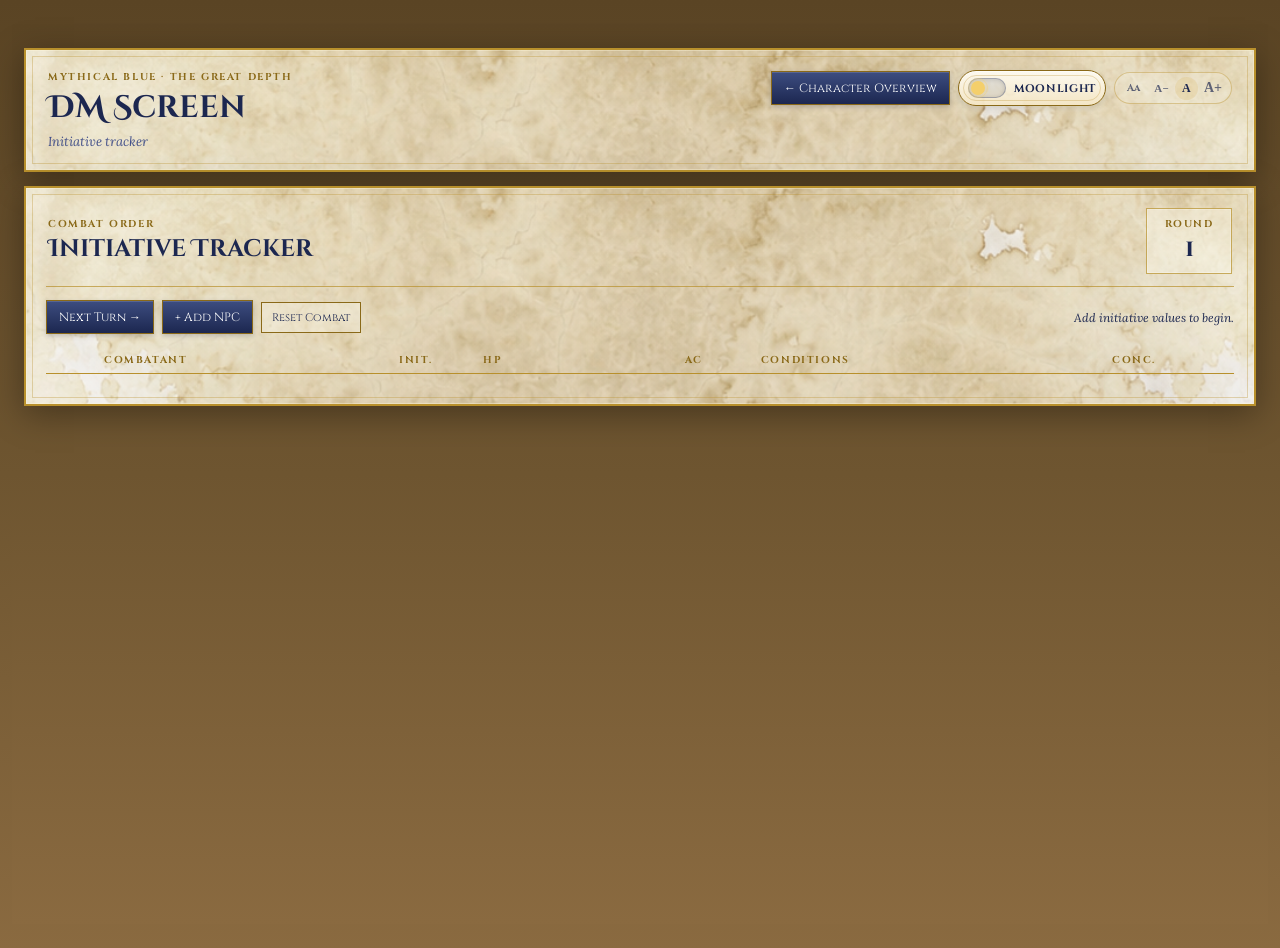
==== commit 369640cb: "mythical-blue-moonlight-phase-4-ghost-ui-navigation-patch" ====
--- a/dm-screen.html
+++ b/dm-screen.html
@@ -24,7 +24,7 @@
       <div class="dm-header-actions">
         <a class="dm-nav-button" href="index.html">← Character Overview</a>
         <button type="button" class="theme-toggle theme-toggle-compact" data-theme-toggle aria-label="Switch visual theme">
-          <span class="theme-toggle-icon" aria-hidden="true">☾</span>
+          <span class="theme-toggle-track" aria-hidden="true"><span class="theme-toggle-orb"></span></span>
           <span class="theme-toggle-label">Moonlight</span>
         </button>
         <div class="accessibility-row">
--- a/css/theme-mode.css
+++ b/css/theme-mode.css
@@ -110,7 +110,7 @@
 html[data-theme="moonlight"] .spell-editor-modal,
 html[data-theme="moonlight"] .library-picker-modal,
 html[data-theme="moonlight"] .npc-picker-modal {
-  background-image: url('../assets/parchment-seamless-moonlight.png');
+  background-image: url('../assets/themes/moonlight/backgrounds/parchment-seamless.png');
 }
 
 html[data-theme="moonlight"] .start-page::before,
@@ -120,17 +120,17 @@
 }
 
 html[data-theme="moonlight"] .corner {
-  background-image: url('../assets/corner-moonlight.png');
+  background-image: url('../assets/themes/moonlight/ornaments/corner.png');
 }
 
 html[data-theme="moonlight"] .compass-watermark {
-  background-image: url('../assets/compass-moonlight.png');
+  background-image: url('../assets/themes/moonlight/ornaments/compass.png');
   opacity: .42;
   mix-blend-mode: screen;
 }
 
 html[data-theme="moonlight"] .ship-art {
-  background-image: url('../assets/ship-moonlight.png');
+  background-image: url('../assets/themes/moonlight/ornaments/ship.png');
   opacity: .68;
   mix-blend-mode: screen;
 }
@@ -409,3 +409,911 @@
 html[data-theme="moonlight"] svg path[stroke="#b8902c"] {
   stroke: rgba(148, 204, 255, .75);
 }
+
+/* ─── Moonlight phase 2: deeper ocean palette, brighter gilding and readable spellbook ─── */
+html[data-theme="moonlight"] {
+  --gold: #f0d27d;
+  --gold-deep: #e9bd5d;
+  --gold-light: #ffe8a4;
+  --navy: #8fd4ff;
+  --navy-deep: #eef8ff;
+  --navy-soft: #b6e3ff;
+  --ink: #edf7ff;
+  --ink-soft: #cae7ff;
+  --moon-page-bg: radial-gradient(circle at 50% -10%, #123b73 0%, #071a3b 38%, #030b1b 100%);
+  --moon-surface: #071a38;
+  --moon-surface-soft: rgba(7, 25, 57, .95);
+  --moon-surface-raised: rgba(11, 35, 74, .90);
+  --moon-surface-glass: rgba(8, 30, 66, .69);
+  --moon-line: rgba(122, 202, 255, .52);
+  --moon-line-strong: rgba(255, 220, 130, .78);
+  --moon-text: #f2f9ff;
+  --moon-text-soft: #d5ebff;
+  --moon-muted: rgba(205, 229, 255, .78);
+  --moon-heading: #f5fbff;
+  --moon-accent: #9ddcff;
+  --moon-accent-2: #62bfff;
+  --moon-gold: #f5d884;
+  --moon-gold-soft: rgba(245, 216, 132, .70);
+  --moon-button-from: #2459a9;
+  --moon-button-to: #0a2459;
+  --moon-button-hover-from: #3476d7;
+  --moon-button-hover-to: #103476;
+  --moon-chip-bg: rgba(76, 148, 218, .18);
+  --moon-chip-active: rgba(108, 187, 255, .28);
+}
+
+html[data-theme="moonlight"] body {
+  background: var(--moon-page-bg);
+  background-attachment: fixed;
+}
+
+html[data-theme="moonlight"] .start-page,
+html[data-theme="moonlight"] .sheet,
+html[data-theme="moonlight"] .dm-screen-header,
+html[data-theme="moonlight"] .initiative-panel,
+html[data-theme="moonlight"] .spell-picker-modal,
+html[data-theme="moonlight"] .spell-editor-modal,
+html[data-theme="moonlight"] .library-picker-modal,
+html[data-theme="moonlight"] .npc-picker-modal {
+  background-color: #071a38;
+  box-shadow:
+    0 14px 48px rgba(0, 0, 0, .56),
+    0 0 28px rgba(70, 157, 255, .12),
+    inset 0 0 0 1px rgba(186, 229, 255, .09);
+}
+
+html[data-theme="moonlight"] .sheet,
+html[data-theme="moonlight"] .start-page,
+html[data-theme="moonlight"] .dm-screen-header,
+html[data-theme="moonlight"] .initiative-panel {
+  border-color: rgba(245, 216, 132, .74);
+}
+
+html[data-theme="moonlight"] .start-page::before,
+html[data-theme="moonlight"] .dm-screen-header::before,
+html[data-theme="moonlight"] .initiative-panel::before {
+  border-color: rgba(145, 215, 255, .34);
+  box-shadow: 0 0 14px rgba(84, 174, 255, .12);
+}
+
+html[data-theme="moonlight"] .title-banner,
+html[data-theme="moonlight"] .corner,
+html[data-theme="moonlight"] .compass-watermark,
+html[data-theme="moonlight"] .ship-art,
+html[data-theme="moonlight"] .spell-school-icon,
+html[data-theme="moonlight"] .spell-area-inline img,
+html[data-theme="moonlight"] .equipped-slot-icon {
+  filter: drop-shadow(0 0 5px rgba(92, 190, 255, .44));
+}
+
+html[data-theme="moonlight"] .corner {
+  opacity: .94;
+}
+
+html[data-theme="moonlight"] .compass-watermark {
+  opacity: .52;
+}
+
+html[data-theme="moonlight"] .ship-art {
+  opacity: .78;
+}
+
+/* Switch-style daylight / moonlight control */
+.theme-toggle {
+  position: relative;
+  min-width: 174px;
+  min-height: 38px;
+  justify-content: flex-end;
+  overflow: hidden;
+  padding: 7px 15px 7px 49px;
+  border-radius: 999px;
+  letter-spacing: .65px;
+}
+
+.theme-toggle::before {
+  content: '';
+  position: absolute;
+  inset: 4px;
+  border: 1px solid rgba(184, 144, 44, .30);
+  border-radius: inherit;
+  pointer-events: none;
+}
+
+.theme-toggle-icon {
+  position: absolute;
+  top: 4px;
+  left: 4px;
+  display: inline-flex;
+  width: 28px;
+  height: 28px;
+  align-items: center;
+  justify-content: center;
+  border: 1px solid rgba(138, 105, 24, .62);
+  border-radius: 50%;
+  background: rgba(255, 248, 222, .82);
+  color: #294575;
+  font-size: 15px;
+  line-height: 1;
+  box-shadow: 0 1px 5px rgba(0, 0, 0, .18), inset 0 1px 0 rgba(255, 255, 255, .62);
+  transition: transform .24s ease, background .24s ease, color .24s ease, box-shadow .24s ease;
+}
+
+.theme-toggle-label {
+  position: relative;
+  z-index: 1;
+}
+
+.theme-toggle-compact {
+  min-width: 134px;
+  min-height: 36px;
+  padding-right: 12px;
+  padding-left: 44px;
+}
+
+html[data-theme="moonlight"] .theme-toggle {
+  justify-content: flex-start;
+  padding-right: 49px;
+  padding-left: 15px;
+  border-color: rgba(245, 216, 132, .74);
+  background: linear-gradient(180deg, rgba(28, 93, 171, .96), rgba(5, 28, 72, .98));
+  box-shadow: 0 0 15px rgba(82, 176, 255, .22), inset 0 1px 0 rgba(255,255,255,.12);
+}
+
+html[data-theme="moonlight"] .theme-toggle::before {
+  border-color: rgba(147, 213, 255, .30);
+}
+
+html[data-theme="moonlight"] .theme-toggle-icon {
+  left: auto;
+  right: 4px;
+  background: radial-gradient(circle at 35% 35%, #fff8ce 0%, #f5d77d 58%, #d3a949 100%);
+  color: #12366b;
+  border-color: rgba(255, 231, 153, .92);
+  box-shadow: 0 0 13px rgba(245, 216, 132, .62), inset 0 1px 0 rgba(255,255,255,.62);
+}
+
+@media (max-width: 700px) {
+  .theme-toggle { min-width: 148px; min-height: 36px; }
+  .theme-toggle-compact { min-width: 126px; }
+}
+
+/* Brighten gold and blue accent lines throughout moonlight mode. */
+html[data-theme="moonlight"] .tabs,
+html[data-theme="moonlight"] .tab.on,
+html[data-theme="moonlight"] .start-page-heading-row,
+html[data-theme="moonlight"] .initiative-panel-header,
+html[data-theme="moonlight"] .tracker-legend,
+html[data-theme="moonlight"] .inline-statblock-header,
+html[data-theme="moonlight"] .inline-statblock-section h4,
+html[data-theme="moonlight"] .card-condition-editor,
+html[data-theme="moonlight"] .calendar-widget,
+html[data-theme="moonlight"] .calendar-sheet-bar,
+html[data-theme="moonlight"] .spell-toolbar,
+html[data-theme="moonlight"] .spell-card,
+html[data-theme="moonlight"] .spell-card-topline,
+html[data-theme="moonlight"] .spell-card-meta-grid,
+html[data-theme="moonlight"] .spell-card-details,
+html[data-theme="moonlight"] .spell-card-detail-grid {
+  border-color: rgba(245, 216, 132, .52);
+}
+
+html[data-theme="moonlight"] .overview-action-link,
+html[data-theme="moonlight"] .dm-nav-button,
+html[data-theme="moonlight"] .dm-primary-button,
+html[data-theme="moonlight"] .dm-secondary-button,
+html[data-theme="moonlight"] .add-btn,
+html[data-theme="moonlight"] .sheet-toolbar button,
+html[data-theme="moonlight"] .start-page button {
+  border-color: rgba(245, 216, 132, .88);
+  box-shadow: 0 0 12px rgba(69, 160, 255, .16), inset 0 1px 0 rgba(255,255,255,.12);
+}
+
+html[data-theme="moonlight"] .overview-action-link::before,
+html[data-theme="moonlight"] .overview-action-link::after,
+html[data-theme="moonlight"] .spell-prepared-toggle.is-prepared,
+html[data-theme="moonlight"] .spell-prepared-filter:has(input:checked) span,
+html[data-theme="moonlight"] .cal-year,
+html[data-theme="moonlight"] .cal-day-num,
+html[data-theme="moonlight"] .round-display strong,
+html[data-theme="moonlight"] .hp-divider,
+html[data-theme="moonlight"] .card-hp-slash,
+html[data-theme="moonlight"] .cal-month-sep,
+html[data-theme="moonlight"] .cal-ornament {
+  color: var(--moon-gold);
+  text-shadow: 0 0 7px rgba(245, 216, 132, .22);
+}
+
+/* Spellbook readability: override the daylight low-opacity navy text. */
+html[data-theme="moonlight"] .spellbook-subtitle,
+html[data-theme="moonlight"] .spell-toolbar span,
+html[data-theme="moonlight"] .spell-picker-toolbar span,
+html[data-theme="moonlight"] .spell-card-school,
+html[data-theme="moonlight"] .spell-card-quick strong,
+html[data-theme="moonlight"] .spell-card-detail-grid strong,
+html[data-theme="moonlight"] .spell-card-quick span,
+html[data-theme="moonlight"] .spell-card-detail-grid span,
+html[data-theme="moonlight"] .spell-area-inline,
+html[data-theme="moonlight"] .spell-card-teaser,
+html[data-theme="moonlight"] .spell-card-rule-text,
+html[data-theme="moonlight"] .spell-property-chip,
+html[data-theme="moonlight"] .spell-prepared-toggle,
+html[data-theme="moonlight"] .spell-prepared-filter,
+html[data-theme="moonlight"] .spell-prepared-filter em,
+html[data-theme="moonlight"] .srd-license-note,
+html[data-theme="moonlight"] .spell-picker-header p,
+html[data-theme="moonlight"] .spell-editor-header p,
+html[data-theme="moonlight"] .spell-editor-checks,
+html[data-theme="moonlight"] .library-picker-preview,
+html[data-theme="moonlight"] .library-picker-placeholder,
+html[data-theme="moonlight"] .library-picker-preview .library-preview-meta,
+html[data-theme="moonlight"] .library-picker-preview .library-preview-body,
+html[data-theme="moonlight"] .library-picker-result,
+html[data-theme="moonlight"] .library-picker-result em,
+html[data-theme="moonlight"] .library-picker-result small,
+html[data-theme="moonlight"] .library-picker-footer,
+html[data-theme="moonlight"] .spell-picker-result,
+html[data-theme="moonlight"] .spell-picker-result em,
+html[data-theme="moonlight"] .spell-picker-result small {
+  color: var(--moon-text-soft);
+}
+
+html[data-theme="moonlight"] .spell-card-title,
+html[data-theme="moonlight"] .library-picker-preview h3,
+html[data-theme="moonlight"] .library-picker-result strong,
+html[data-theme="moonlight"] .spell-picker-result strong {
+  color: var(--moon-heading);
+  text-shadow: 0 0 8px rgba(106, 190, 255, .16);
+}
+
+html[data-theme="moonlight"] .spell-card {
+  background: linear-gradient(145deg, rgba(10, 39, 82, .92), rgba(5, 22, 53, .82));
+  border-color: rgba(245, 216, 132, .58);
+  box-shadow: 0 3px 11px rgba(0, 0, 0, .19), inset 0 1px 0 rgba(202, 232, 255, .07);
+}
+
+html[data-theme="moonlight"] .spell-card:hover {
+  border-color: rgba(255, 231, 160, .88);
+  box-shadow: 0 0 16px rgba(92, 184, 255, .18), inset 0 1px 0 rgba(219, 240, 255, .10);
+}
+
+html[data-theme="moonlight"] .spell-card-topline,
+html[data-theme="moonlight"] .spell-card-meta-grid,
+html[data-theme="moonlight"] .spell-card-subrow {
+  background: rgba(12, 42, 85, .22);
+}
+
+html[data-theme="moonlight"] .spell-school-icon {
+  border-color: rgba(148, 214, 255, .62);
+  background: rgba(12, 43, 88, .72);
+}
+
+html[data-theme="moonlight"] .spell-level-badge {
+  border-color: rgba(245, 216, 132, .90);
+  background: rgba(245, 216, 132, .10);
+  color: var(--moon-gold);
+}
+
+html[data-theme="moonlight"] .spell-property-chip {
+  border-color: rgba(145, 209, 255, .36);
+  background: rgba(11, 38, 78, .48);
+}
+
+html[data-theme="moonlight"] .spell-property-chip.active {
+  border-color: rgba(245, 216, 132, .72);
+  background: rgba(245, 216, 132, .12);
+  color: var(--moon-gold);
+}
+
+html[data-theme="moonlight"] .spell-card-expand,
+html[data-theme="moonlight"] .spell-card-edit-inline,
+html[data-theme="moonlight"] .spell-card-btn,
+html[data-theme="moonlight"] .spell-picker-close {
+  color: var(--moon-gold);
+  border-color: rgba(245, 216, 132, .66);
+}
+
+html[data-theme="moonlight"] .spell-card-expand:hover,
+html[data-theme="moonlight"] .spell-card-edit-inline:hover,
+html[data-theme="moonlight"] .spell-card-btn:hover {
+  color: #ffffff;
+  text-shadow: 0 0 8px rgba(122, 202, 255, .45);
+}
+
+html[data-theme="moonlight"] .spell-picker-result-actions button,
+html[data-theme="moonlight"] .library-picker-result-actions button {
+  border-color: rgba(245, 216, 132, .58);
+  background: rgba(12, 43, 88, .62);
+  color: var(--moon-text);
+}
+
+html[data-theme="moonlight"] .spell-picker-result-actions button:hover,
+html[data-theme="moonlight"] .library-picker-result-actions button:hover {
+  background: rgba(40, 99, 177, .72);
+}
+
+/* Extra moonlight glow for equipment nodes and active statblock controls. */
+html[data-theme="moonlight"] .equipped-slot-icon-wrap,
+html[data-theme="moonlight"] .statblock-toggle,
+html[data-theme="moonlight"] .concentration-rune,
+html[data-theme="moonlight"] .combatant-order-medallion {
+  box-shadow: 0 0 10px rgba(94, 184, 255, .12);
+}
+
+html[data-theme="moonlight"] .equipped-slot-card.is-active .equipped-slot-icon-wrap,
+html[data-theme="moonlight"] .concentration-toggle input:checked + .concentration-rune,
+html[data-theme="moonlight"] .active-turn .combatant-order-medallion {
+  box-shadow: 0 0 13px rgba(99, 191, 255, .34);
+}
+
+
+/* ─── Moonlight phase 3: main-sheet contrast and luminous gilding ─── */
+html[data-theme="moonlight"] {
+  --moon-panel-deep: rgba(3, 17, 42, .88);
+  --moon-panel: rgba(7, 31, 70, .84);
+  --moon-panel-soft: rgba(19, 54, 102, .68);
+  --moon-panel-highlight: rgba(39, 86, 150, .42);
+  --moon-gold: #ffe08a;
+  --moon-gold-bright: #fff0b3;
+  --moon-gold-line: rgba(255, 224, 138, .88);
+  --moon-gold-soft-line: rgba(255, 224, 138, .58);
+}
+
+/* Give the main character sheet stronger card separation. */
+html[data-theme="moonlight"] .ab,
+html[data-theme="moonlight"] .bonbox,
+html[data-theme="moonlight"] .sb-card,
+html[data-theme="moonlight"] .cbox,
+html[data-theme="moonlight"] .dsbox,
+html[data-theme="moonlight"] .condition-control,
+html[data-theme="moonlight"] .condition-explanation,
+html[data-theme="moonlight"] .inventory-card,
+html[data-theme="moonlight"] .inventory-equipment-card,
+html[data-theme="moonlight"] .inventory-unified-card,
+html[data-theme="moonlight"] .inventory-filter-card,
+html[data-theme="moonlight"] .compact-main-coinage-card,
+html[data-theme="moonlight"] .features-traits-main,
+html[data-theme="moonlight"] .proficiencies-card,
+html[data-theme="moonlight"] .armor-class-panel,
+html[data-theme="moonlight"] .equipped-carried-card,
+html[data-theme="moonlight"] .containers-locations-card,
+html[data-theme="moonlight"] .journal-note-entry,
+html[data-theme="moonlight"] .spellbook-card {
+  background: linear-gradient(145deg, var(--moon-panel-soft), var(--moon-panel-deep));
+  border-color: var(--moon-gold-line) !important;
+  box-shadow:
+    0 3px 10px rgba(0, 0, 0, .20),
+    0 0 12px rgba(84, 172, 255, .07),
+    inset 0 1px 0 rgba(221, 242, 255, .08);
+}
+
+html[data-theme="moonlight"] .ab::after,
+html[data-theme="moonlight"] .sb-card::after {
+  border-color: rgba(255, 229, 149, .36);
+}
+
+/* Keep panels dark rather than daylight-grey. */
+html[data-theme="moonlight"] .modcircle,
+html[data-theme="moonlight"] .scorebox input,
+html[data-theme="moonlight"] .bonbox input,
+html[data-theme="moonlight"] .hstat input,
+html[data-theme="moonlight"] .cbox2 input,
+html[data-theme="moonlight"] .condition-chip,
+html[data-theme="moonlight"] .armor-class-total,
+html[data-theme="moonlight"] .armor-class-active,
+html[data-theme="moonlight"] .inventory-unified-row,
+html[data-theme="moonlight"] .equipped-slot-card,
+html[data-theme="moonlight"] .custom-equipped-slot,
+html[data-theme="moonlight"] .feature-entry,
+html[data-theme="moonlight"] .proficiency-value-row,
+html[data-theme="moonlight"] .extra-speed-row {
+  background: rgba(5, 25, 58, .72) !important;
+  border-color: var(--moon-gold-soft-line) !important;
+  color: var(--moon-text) !important;
+}
+
+html[data-theme="moonlight"] .modcircle,
+html[data-theme="moonlight"] .scorebox input,
+html[data-theme="moonlight"] .bonbox input,
+html[data-theme="moonlight"] .hstat input,
+html[data-theme="moonlight"] .cbox2 input {
+  box-shadow: inset 0 0 0 1px rgba(176, 221, 255, .08), 0 0 8px rgba(255, 224, 138, .06);
+}
+
+/* Explicit text hierarchy for the main sheet. */
+html[data-theme="moonlight"] .abn,
+html[data-theme="moonlight"] .sb-hdr,
+html[data-theme="moonlight"] .dsbox-title,
+html[data-theme="moonlight"] .wtbl th,
+html[data-theme="moonlight"] .cbox2 label,
+html[data-theme="moonlight"] .hfl > label,
+html[data-theme="moonlight"] .hstat label,
+html[data-theme="moonlight"] .bonbox label,
+html[data-theme="moonlight"] .cbox label,
+html[data-theme="moonlight"] .inventory-subheading,
+html[data-theme="moonlight"] .equipped-slot-label,
+html[data-theme="moonlight"] .feature-meta-row,
+html[data-theme="moonlight"] .proficiency-type-label,
+html[data-theme="moonlight"] .armor-class-panel-title,
+html[data-theme="moonlight"] .inventory-filter-label,
+html[data-theme="moonlight"] .spellbook-subtitle,
+html[data-theme="moonlight"] .tabs .tab {
+  color: var(--moon-gold-bright) !important;
+  opacity: 1 !important;
+  text-shadow: 0 0 7px rgba(255, 224, 138, .13);
+}
+
+html[data-theme="moonlight"] .tabs .tab.on {
+  color: #ffffff !important;
+  border-bottom-color: var(--moon-gold-bright) !important;
+  text-shadow: 0 0 8px rgba(148, 211, 255, .38);
+}
+
+html[data-theme="moonlight"] .sn,
+html[data-theme="moonlight"] .sb,
+html[data-theme="moonlight"] .wtbl td input,
+html[data-theme="moonlight"] .sb-card textarea,
+html[data-theme="moonlight"] .condition-display,
+html[data-theme="moonlight"] .condition-explanation,
+html[data-theme="moonlight"] .condition-explanation strong,
+html[data-theme="moonlight"] .feature-entry,
+html[data-theme="moonlight"] .inventory-unified-row,
+html[data-theme="moonlight"] .journal-note-entry,
+html[data-theme="moonlight"] .proficiency-value-row,
+html[data-theme="moonlight"] .extra-speed-row,
+html[data-theme="moonlight"] .inventory-unified-table td,
+html[data-theme="moonlight"] .inventory-unified-table input,
+html[data-theme="moonlight"] .inventory-unified-table select,
+html[data-theme="moonlight"] .inventory-unified-table textarea {
+  color: var(--moon-text) !important;
+}
+
+html[data-theme="moonlight"] .hfl > input,
+html[data-theme="moonlight"] .cbox input,
+html[data-theme="moonlight"] .hp-cur-input,
+html[data-theme="moonlight"] .hp-max-input,
+html[data-theme="moonlight"] .modcircle input,
+html[data-theme="moonlight"] .scorebox input,
+html[data-theme="moonlight"] .bonbox input,
+html[data-theme="moonlight"] .hstat input,
+html[data-theme="moonlight"] .cbox2 input,
+html[data-theme="moonlight"] .sb,
+html[data-theme="moonlight"] .wtbl td input {
+  color: #ffffff !important;
+  border-color: var(--moon-gold-soft-line) !important;
+}
+
+/* Gold borders should remain clearly visible against ocean blue. */
+html[data-theme="moonlight"] .ab,
+html[data-theme="moonlight"] .bonbox,
+html[data-theme="moonlight"] .sb-card,
+html[data-theme="moonlight"] .cbox,
+html[data-theme="moonlight"] .dsbox,
+html[data-theme="moonlight"] .calendar-widget,
+html[data-theme="moonlight"] .calendar-sheet-bar,
+html[data-theme="moonlight"] .condition-control,
+html[data-theme="moonlight"] .condition-explanation,
+html[data-theme="moonlight"] .inventory-card,
+html[data-theme="moonlight"] .inventory-equipment-card,
+html[data-theme="moonlight"] .inventory-unified-card,
+html[data-theme="moonlight"] .equipped-carried-card,
+html[data-theme="moonlight"] .features-traits-main,
+html[data-theme="moonlight"] .proficiencies-card,
+html[data-theme="moonlight"] .armor-class-panel,
+html[data-theme="moonlight"] .spellbook-card,
+html[data-theme="moonlight"] .spell-card,
+html[data-theme="moonlight"] .wtbl th,
+html[data-theme="moonlight"] .wtbl td,
+html[data-theme="moonlight"] .inventory-unified-table th,
+html[data-theme="moonlight"] .inventory-unified-table td {
+  border-color: var(--moon-gold-soft-line) !important;
+}
+
+html[data-theme="moonlight"] .sb-hdr,
+html[data-theme="moonlight"] .inventory-unified-table th,
+html[data-theme="moonlight"] .wtbl th {
+  background: rgba(3, 18, 45, .60);
+  border-bottom-color: var(--moon-gold-line) !important;
+}
+
+html[data-theme="moonlight"] .sb-hdr::before,
+html[data-theme="moonlight"] .sb-hdr::after,
+html[data-theme="moonlight"] .insp,
+html[data-theme="moonlight"] .dot.on,
+html[data-theme="moonlight"] .svdie.on,
+html[data-theme="moonlight"] .condition-chip.active {
+  color: var(--moon-gold-bright);
+}
+
+html[data-theme="moonlight"] .dot,
+html[data-theme="moonlight"] .svdie {
+  border-color: rgba(194, 227, 255, .82);
+}
+
+html[data-theme="moonlight"] .dot.on,
+html[data-theme="moonlight"] .svdie.on {
+  background: var(--moon-gold);
+  border-color: var(--moon-gold-bright);
+}
+
+html[data-theme="moonlight"] .condition-chip.active {
+  background: rgba(255, 224, 138, .22) !important;
+  border-color: var(--moon-gold-bright) !important;
+}
+
+/* Preserve readable editing surfaces in tables and notes. */
+html[data-theme="moonlight"] .wtbl td,
+html[data-theme="moonlight"] .inventory-unified-table td {
+  background: rgba(2, 16, 39, .44);
+}
+
+html[data-theme="moonlight"] .wtbl tr:hover td,
+html[data-theme="moonlight"] .inventory-unified-table tr:hover td {
+  background: rgba(21, 64, 116, .38);
+}
+
+html[data-theme="moonlight"] .condition-chevron {
+  border-color: var(--moon-gold-bright);
+}
+
+/* Small luminous edge without turning the UI neon. */
+html[data-theme="moonlight"] .sb-card,
+html[data-theme="moonlight"] .ab,
+html[data-theme="moonlight"] .spell-card,
+html[data-theme="moonlight"] .inventory-unified-card,
+html[data-theme="moonlight"] .equipped-carried-card {
+  box-shadow:
+    0 3px 10px rgba(0,0,0,.22),
+    0 0 11px rgba(110, 191, 255, .06),
+    inset 0 0 0 1px rgba(255, 238, 175, .05);
+}
+
+/* ─── Moonlight phase 4: ghost-blue accents, readable panels, icon navigation ─── */
+
+/* Proper graphical switch: no emoji glyphs. */
+.theme-toggle {
+  gap: 8px;
+  padding: 6px 9px;
+  border-radius: 999px;
+}
+
+.theme-toggle-track {
+  position: relative;
+  display: inline-flex;
+  align-items: center;
+  flex: 0 0 auto;
+  width: 38px;
+  height: 20px;
+  padding: 2px;
+  border: 1px solid rgba(43,56,102,.35);
+  border-radius: 999px;
+  background: rgba(43,56,102,.12);
+  box-shadow: inset 0 1px 4px rgba(0,0,0,.14);
+}
+
+.theme-toggle-orb {
+  position: relative;
+  display: block;
+  width: 14px;
+  height: 14px;
+  border-radius: 50%;
+  background: #f4cf6b;
+  box-shadow: 0 0 6px rgba(244,207,107,.48);
+  transition: transform .2s ease, background .2s ease, box-shadow .2s ease;
+}
+
+.theme-toggle-orb::before,
+.theme-toggle-orb::after {
+  content: '';
+  position: absolute;
+  inset: -3px;
+  border: 1px solid rgba(244,207,107,.34);
+  border-radius: 50%;
+}
+
+.theme-toggle-orb::after {
+  inset: 3px 1px 3px 5px;
+  border: 0;
+  border-radius: 50%;
+  background: transparent;
+  transition: background .2s ease;
+}
+
+html[data-theme="moonlight"] .theme-toggle-track {
+  border-color: rgba(183,224,255,.58);
+  background: rgba(2,19,47,.70);
+}
+
+html[data-theme="moonlight"] .theme-toggle-orb {
+  transform: translateX(17px);
+  background: #d7f0ff;
+  box-shadow: 0 0 9px rgba(160,219,255,.78);
+}
+
+html[data-theme="moonlight"] .theme-toggle-orb::before {
+  border-color: rgba(180,226,255,.46);
+}
+
+html[data-theme="moonlight"] .theme-toggle-orb::after {
+  background: #173a6e;
+}
+
+/* Fitting line-art images instead of emoji navigation icons. */
+.tab {
+  display: inline-flex;
+  align-items: center;
+  justify-content: center;
+  gap: 7px;
+}
+
+.tab-icon,
+.nav-icon {
+  display: inline-block;
+  width: 16px;
+  height: 16px;
+  object-fit: contain;
+  flex: 0 0 auto;
+}
+
+.nav-icon {
+  width: 18px;
+  height: 18px;
+}
+
+.overview-action-link::before,
+.overview-action-link::after {
+  content: none !important;
+}
+
+html[data-theme="moonlight"] .tab-icon,
+html[data-theme="moonlight"] .nav-icon {
+  filter: drop-shadow(0 0 5px rgba(150,218,255,.58));
+}
+
+/* Mobile switch should stay unobtrusive in crowded toolbars. */
+@media (max-width: 700px) {
+  .theme-toggle,
+  .theme-toggle-compact {
+    gap: 5px;
+    padding: 4px 6px;
+    font-size: 8px;
+    letter-spacing: .35px;
+  }
+
+  .theme-toggle-track {
+    width: 31px;
+    height: 17px;
+    padding: 2px;
+  }
+
+  .theme-toggle-orb {
+    width: 11px;
+    height: 11px;
+  }
+
+  html[data-theme="moonlight"] .theme-toggle-orb {
+    transform: translateX(14px);
+  }
+
+  .sheet-toolbar .theme-toggle-label,
+  .dm-header-actions .theme-toggle-label {
+    display: none;
+  }
+
+  .tab {
+    gap: 4px;
+    padding-inline: 7px;
+  }
+
+  .tab-icon {
+    width: 14px;
+    height: 14px;
+  }
+}
+
+html[data-theme="moonlight"] {
+  /* Replace the earlier gold gilding with ghostly cyan-blue line work. */
+  --moon-ghost: #b9e5ff;
+  --moon-ghost-bright: #e2f6ff;
+  --moon-ghost-line: rgba(181, 226, 255, .88);
+  --moon-ghost-soft-line: rgba(146, 205, 246, .58);
+  --moon-ghost-faint: rgba(118, 191, 240, .24);
+  --gold: #9bd8ff;
+  --gold-deep: #75bce9;
+  --gold-light: #d4f1ff;
+  --moon-gold: #9bd8ff;
+  --moon-gold-bright: #e2f6ff;
+  --moon-gold-line: rgba(181, 226, 255, .88);
+  --moon-gold-soft-line: rgba(146, 205, 246, .58);
+  --moon-accent: #b9e5ff;
+  --moon-accent-2: #75c7ff;
+}
+
+html[data-theme="moonlight"] .sheet,
+html[data-theme="moonlight"] .start-page,
+html[data-theme="moonlight"] .dm-screen-header,
+html[data-theme="moonlight"] .initiative-panel {
+  box-shadow:
+    0 12px 46px rgba(0,0,0,.52),
+    0 0 28px rgba(88,172,237,.12),
+    inset 0 0 0 1px rgba(220,244,255,.10);
+}
+
+html[data-theme="moonlight"] .corner,
+html[data-theme="moonlight"] .title-banner {
+  filter: drop-shadow(0 0 8px rgba(151,218,255,.42));
+}
+
+/* Ghostly frame color across the character-sheet UI. */
+html[data-theme="moonlight"] .ab,
+html[data-theme="moonlight"] .bonbox,
+html[data-theme="moonlight"] .sb-card,
+html[data-theme="moonlight"] .cbox,
+html[data-theme="moonlight"] .dsbox,
+html[data-theme="moonlight"] .calendar-widget,
+html[data-theme="moonlight"] .calendar-sheet-bar,
+html[data-theme="moonlight"] .condition-control,
+html[data-theme="moonlight"] .condition-explanation,
+html[data-theme="moonlight"] .inventory-card,
+html[data-theme="moonlight"] .inventory-equipment-card,
+html[data-theme="moonlight"] .inventory-unified-card,
+html[data-theme="moonlight"] .equipped-carried-card,
+html[data-theme="moonlight"] .features-traits-main,
+html[data-theme="moonlight"] .proficiencies-card,
+html[data-theme="moonlight"] .armor-class-panel,
+html[data-theme="moonlight"] .spellbook-card,
+html[data-theme="moonlight"] .spell-card,
+html[data-theme="moonlight"] .slotbox,
+html[data-theme="moonlight"] .journal-note-entry,
+html[data-theme="moonlight"] .journal-imported-notes,
+html[data-theme="moonlight"] .inventory-item-details,
+html[data-theme="moonlight"] .inventory-item-details-panel,
+html[data-theme="moonlight"] .inventory-legacy-notes,
+html[data-theme="moonlight"] .wtbl th,
+html[data-theme="moonlight"] .wtbl td,
+html[data-theme="moonlight"] .inventory-unified-table th,
+html[data-theme="moonlight"] .inventory-unified-table td {
+  border-color: var(--moon-ghost-soft-line) !important;
+}
+
+html[data-theme="moonlight"] .sb-hdr,
+html[data-theme="moonlight"] .inventory-unified-table th,
+html[data-theme="moonlight"] .wtbl th,
+html[data-theme="moonlight"] .slotbox,
+html[data-theme="moonlight"] .journal-imported-notes > summary,
+html[data-theme="moonlight"] .inventory-legacy-notes > summary {
+  border-color: var(--moon-ghost-line) !important;
+}
+
+html[data-theme="moonlight"] .sb-hdr,
+html[data-theme="moonlight"] .inventory-unified-table th,
+html[data-theme="moonlight"] .wtbl th {
+  color: var(--moon-ghost-bright) !important;
+  background: rgba(1, 16, 43, .76) !important;
+  text-shadow: 0 0 8px rgba(132,204,255,.26);
+}
+
+/* HP controls: deep-water buttons with ghost-blue edges. */
+html[data-theme="moonlight"] .hp-adj,
+html[data-theme="moonlight"] .card-hp-adj {
+  border-color: var(--moon-ghost-line) !important;
+  background: linear-gradient(180deg, rgba(19,75,133,.92), rgba(4,33,76,.96)) !important;
+  color: var(--moon-ghost-bright) !important;
+  box-shadow: 0 0 8px rgba(106,191,255,.18), inset 0 1px 0 rgba(255,255,255,.10);
+}
+
+html[data-theme="moonlight"] .hp-adj:hover,
+html[data-theme="moonlight"] .card-hp-adj:hover {
+  background: linear-gradient(180deg, rgba(31,102,174,.96), rgba(7,48,104,.98)) !important;
+  box-shadow: 0 0 11px rgba(124,205,255,.32), inset 0 1px 0 rgba(255,255,255,.15);
+}
+
+/* Feature buttons: readable but less cyan-flat than the previous pass. */
+html[data-theme="moonlight"] .feature-add,
+html[data-theme="moonlight"] .table-actions .add-btn,
+html[data-theme="moonlight"] .journal-note-add,
+html[data-theme="moonlight"] .inventory-add,
+html[data-theme="moonlight"] .add-btn {
+  border-color: var(--moon-ghost-line) !important;
+  background: linear-gradient(180deg, rgba(19,75,133,.94), rgba(4,33,76,.96)) !important;
+  color: var(--moon-ghost-bright) !important;
+  box-shadow: 0 0 8px rgba(106,191,255,.14), inset 0 1px 0 rgba(255,255,255,.10);
+}
+
+html[data-theme="moonlight"] .feature-add:hover,
+html[data-theme="moonlight"] .table-actions .add-btn:hover,
+html[data-theme="moonlight"] .journal-note-add:hover,
+html[data-theme="moonlight"] .inventory-add:hover,
+html[data-theme="moonlight"] .add-btn:hover {
+  background: linear-gradient(180deg, rgba(31,102,174,.96), rgba(7,48,104,.98)) !important;
+  box-shadow: 0 0 11px rgba(124,205,255,.28), inset 0 1px 0 rgba(255,255,255,.15);
+}
+
+/* Spell slots: remove grey daylight shading and create clean deep-water tiles. */
+html[data-theme="moonlight"] .slot-grid {
+  gap: 8px;
+}
+
+html[data-theme="moonlight"] .slotbox {
+  background: linear-gradient(180deg, rgba(14,54,103,.86), rgba(3,25,62,.92)) !important;
+  box-shadow: inset 0 0 0 1px rgba(213,241,255,.05), 0 0 8px rgba(85,174,236,.10);
+}
+
+html[data-theme="moonlight"] .slotbox span {
+  color: var(--moon-ghost-bright) !important;
+  text-shadow: 0 0 7px rgba(131,207,255,.22);
+}
+
+html[data-theme="moonlight"] .slotbox input {
+  padding: 3px 2px;
+  border-bottom-color: var(--moon-ghost-soft-line) !important;
+  background: rgba(2,18,48,.36) !important;
+  color: #f3fbff !important;
+}
+
+/* Journal / notes: darker surfaces, brighter labels and readable editing text. */
+html[data-theme="moonlight"] .journal-note-toolbar,
+html[data-theme="moonlight"] .journal-note-entry,
+html[data-theme="moonlight"] .journal-note-body,
+html[data-theme="moonlight"] .journal-imported-notes,
+html[data-theme="moonlight"] .inventory-legacy-notes,
+html[data-theme="moonlight"] .inventory-notes-grid,
+html[data-theme="moonlight"] .other-inventory-card textarea,
+html[data-theme="moonlight"] .journal-note-text,
+html[data-theme="moonlight"] .journal-imported-notes textarea,
+html[data-theme="moonlight"] .inventory-notes-grid textarea {
+  background: rgba(2, 18, 47, .68) !important;
+  color: #eaf7ff !important;
+}
+
+html[data-theme="moonlight"] .journal-note-toolbar span,
+html[data-theme="moonlight"] .journal-note-meta span,
+html[data-theme="moonlight"] .inventory-notes-grid span,
+html[data-theme="moonlight"] .journal-imported-notes > summary,
+html[data-theme="moonlight"] .inventory-legacy-notes > summary {
+  color: var(--moon-ghost-bright) !important;
+}
+
+html[data-theme="moonlight"] .journal-note-toolbar input,
+html[data-theme="moonlight"] .journal-note-toolbar select,
+html[data-theme="moonlight"] .journal-note-meta input,
+html[data-theme="moonlight"] .journal-note-text,
+html[data-theme="moonlight"] .journal-imported-notes textarea,
+html[data-theme="moonlight"] .inventory-notes-grid textarea,
+html[data-theme="moonlight"] .other-inventory-card textarea {
+  border-color: var(--moon-ghost-soft-line) !important;
+  color: #eaf7ff !important;
+}
+
+/* Inventory details were still inheriting daylight ink on mobile. */
+html[data-theme="moonlight"] .inventory-item-details,
+html[data-theme="moonlight"] .inventory-item-details-panel,
+html[data-theme="moonlight"] .inventory-unified-row + .inventory-item-details-row,
+html[data-theme="moonlight"] .inventory-unified-row + .inventory-item-details-row td,
+html[data-theme="moonlight"] .inventory-unified-row + .inventory-item-details-row .inventory-item-details-panel,
+html[data-theme="moonlight"] .inventory-unified-row + .inventory-item-details-row .inventory-item-details {
+  background: rgba(2, 18, 47, .72) !important;
+  color: #eaf7ff !important;
+  border-color: var(--moon-ghost-soft-line) !important;
+}
+
+html[data-theme="moonlight"] .inventory-item-details::placeholder,
+html[data-theme="moonlight"] .inventory-notes-grid textarea::placeholder,
+html[data-theme="moonlight"] .journal-note-text::placeholder,
+html[data-theme="moonlight"] .journal-imported-notes textarea::placeholder {
+  color: rgba(214,239,255,.56) !important;
+}
+
+/* Keep ghost lines visible without filling the whole sheet with bright blocks. */
+html[data-theme="moonlight"] .sb-card,
+html[data-theme="moonlight"] .ab,
+html[data-theme="moonlight"] .spell-card,
+html[data-theme="moonlight"] .inventory-unified-card,
+html[data-theme="moonlight"] .equipped-carried-card,
+html[data-theme="moonlight"] .features-traits-main,
+html[data-theme="moonlight"] .journal-notes-card {
+  box-shadow:
+    0 3px 10px rgba(0,0,0,.22),
+    0 0 12px rgba(118,197,249,.08),
+    inset 0 0 0 1px rgba(190,231,255,.05);
+}
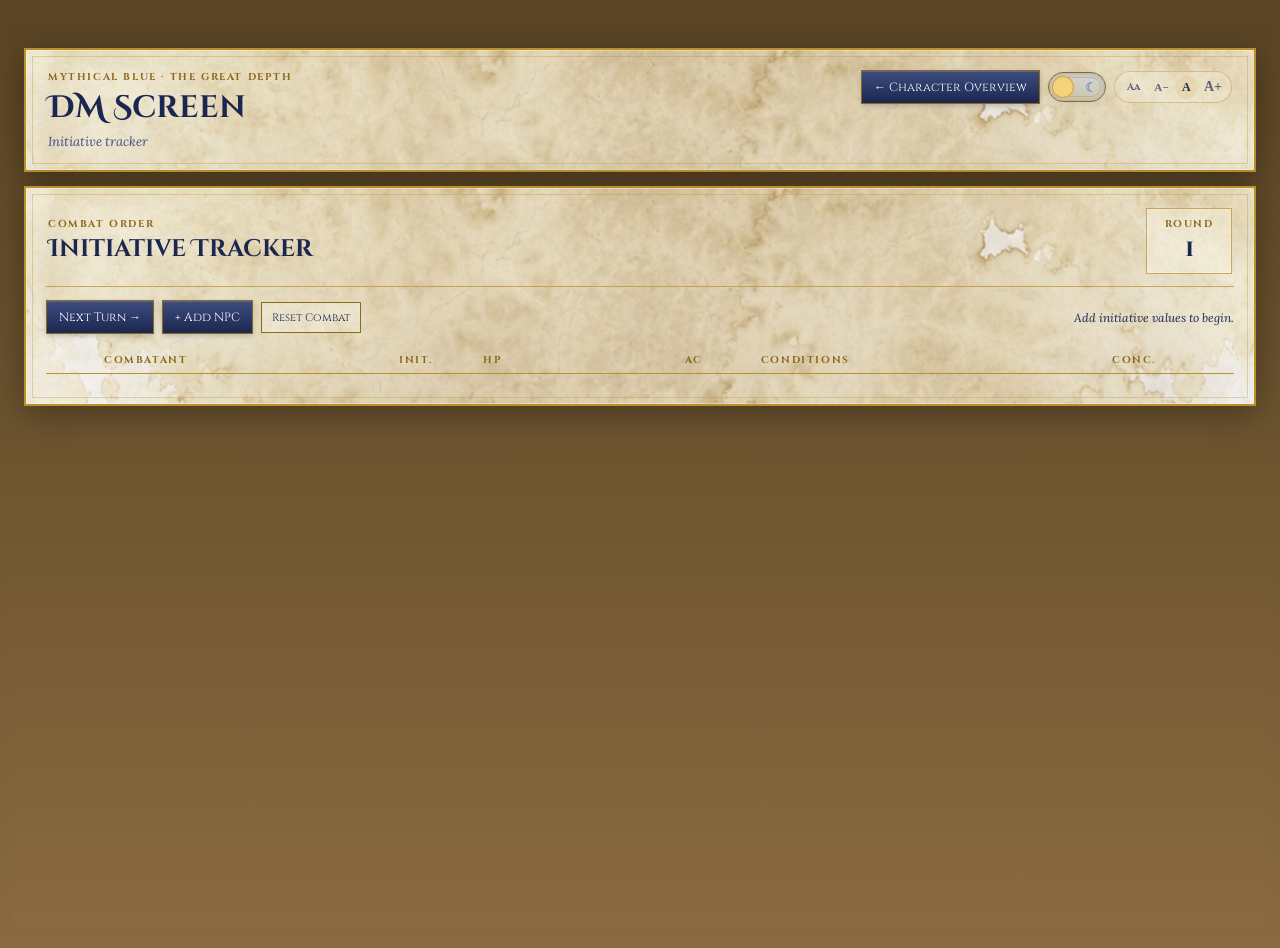
==== commit 1c5d2ed6: "Add files via upload" ====
--- a/dm-screen.html
+++ b/dm-screen.html
@@ -87,8 +87,9 @@
       </header>
 
       <div class="npc-picker-actions">
-        <button id="addCustomNpcBtn" type="button" class="dm-primary-button">+ Custom NPC</button>
-        <span>or select a statblock below</span>
+        <button id="addCustomNpcBtn" type="button" class="dm-primary-button">+ Quick Custom NPC</button>
+        <button id="openCustomStatblockBtn" type="button" class="dm-secondary-button">✦ Create Custom Statblock</button>
+        <span>or preview a statblock below before adding it</span>
       </div>
 
       <div class="npc-picker-filters">
@@ -118,7 +119,57 @@
         <strong id="statblockResultCount">Loading statblocks…</strong>
         <button id="clearStatblockFiltersBtn" type="button" class="dm-subtle-button">Clear filters</button>
       </div>
-      <div id="statblockResults" class="statblock-results" aria-live="polite"></div>
+      <div class="npc-picker-body">
+        <div id="statblockResults" class="statblock-results" aria-live="polite"></div>
+        <aside id="statblockPreview" class="statblock-preview-panel" aria-live="polite">
+          <p class="initiative-empty-state">Select a statblock to preview its full rules before adding it.</p>
+        </aside>
+      </div>
+
+      <section id="customStatblockPanel" class="custom-statblock-panel" hidden aria-labelledby="customStatblockTitle">
+        <div class="custom-statblock-heading">
+          <div>
+            <div class="dm-section-label">Custom Monster</div>
+            <h3 id="customStatblockTitle">Create Custom Statblock</h3>
+            <p>Build a reusable Mythical Blue statblock. Saved custom statblocks appear in the NPC picker under <strong>Custom</strong>.</p>
+          </div>
+          <button id="closeCustomStatblockBtn" type="button" class="npc-picker-close" aria-label="Close custom statblock builder">×</button>
+        </div>
+        <div class="custom-statblock-grid">
+          <label><span>Name</span><input id="customStatName" placeholder="Tidewraith Captain"></label>
+          <label><span>Size</span><input id="customStatSize" placeholder="Medium"></label>
+          <label><span>Type</span><input id="customStatType" placeholder="Undead"></label>
+          <label><span>Alignment</span><input id="customStatAlignment" placeholder="Chaotic Neutral"></label>
+          <label><span>Armor Class</span><input id="customStatAc" type="number" inputmode="numeric" placeholder="15"></label>
+          <label><span>Hit Points</span><input id="customStatHp" type="number" inputmode="numeric" placeholder="68"></label>
+          <label><span>Hit Dice Formula</span><input id="customStatHpFormula" placeholder="8d8 + 32"></label>
+          <label><span>Initiative</span><input id="customStatInitiative" placeholder="+4"></label>
+          <label><span>Speed</span><input id="customStatSpeed" placeholder="30 ft., Swim 40 ft."></label>
+          <label><span>Challenge Rating</span><input id="customStatCr" placeholder="4"></label>
+          <label><span>Legendary Resistances</span><input id="customStatLegendaryResistance" type="number" min="0" inputmode="numeric" placeholder="0"></label>
+          <label><span>Legendary Actions</span><input id="customStatLegendaryActions" type="number" min="0" inputmode="numeric" placeholder="0"></label>
+        </div>
+        <div class="custom-statblock-abilities" aria-label="Ability scores">
+          <label><span>STR</span><input id="customStatStr" type="number" inputmode="numeric" placeholder="10"></label>
+          <label><span>DEX</span><input id="customStatDex" type="number" inputmode="numeric" placeholder="10"></label>
+          <label><span>CON</span><input id="customStatCon" type="number" inputmode="numeric" placeholder="10"></label>
+          <label><span>INT</span><input id="customStatInt" type="number" inputmode="numeric" placeholder="10"></label>
+          <label><span>WIS</span><input id="customStatWis" type="number" inputmode="numeric" placeholder="10"></label>
+          <label><span>CHA</span><input id="customStatCha" type="number" inputmode="numeric" placeholder="10"></label>
+        </div>
+        <div class="custom-statblock-textareas">
+          <label><span>Skills / Senses / Languages / Defenses</span><textarea id="customStatMeta" placeholder="Skills Perception +5\nResistances Cold\nSenses Darkvision 60 ft.; Passive Perception 15\nLanguages Common"></textarea></label>
+          <label><span>Traits</span><textarea id="customStatTraits" placeholder="Amphibious. The monster can breathe air and water."></textarea></label>
+          <label><span>Actions</span><textarea id="customStatActions" placeholder="Multiattack. The monster makes two attacks.\nHarpoon. Melee or Ranged Attack Roll: +6..."></textarea></label>
+          <label><span>Bonus Actions / Reactions</span><textarea id="customStatExtraActions" placeholder="Bonus Actions\nShadow Step. ...\nReactions\nParry. ..."></textarea></label>
+          <label><span>Legendary Actions</span><textarea id="customStatLegendaryText" placeholder="Legendary Action Uses: 3. Immediately after another creature’s turn...\nMove. The monster moves up to half its Speed."></textarea></label>
+        </div>
+        <div class="custom-statblock-actions">
+          <button id="saveCustomStatblockBtn" type="button" class="dm-secondary-button">Save Statblock</button>
+          <button id="saveAddCustomStatblockBtn" type="button" class="dm-primary-button">Save & Add to Tracker</button>
+          <button id="resetCustomStatblockBtn" type="button" class="dm-subtle-button">Clear Form</button>
+        </div>
+      </section>
     </section>
   </div>
 
--- a/css/theme-mode.css
+++ b/css/theme-mode.css
@@ -1317,3 +1317,637 @@
     0 0 12px rgba(118,197,249,.08),
     inset 0 0 0 1px rgba(190,231,255,.05);
 }
+
+/* ─── Moonlight phase 5: final ghost-blue cleanup and compact theme switch ─── */
+
+/* Fixed-width symbol switch. The control no longer shifts when the active theme changes. */
+.theme-toggle,
+.theme-toggle-compact {
+  position: relative;
+  display: inline-flex;
+  flex: 0 0 auto;
+  width: 58px;
+  min-width: 58px;
+  height: 30px;
+  padding: 0 !important;
+  border-radius: 999px;
+  overflow: hidden;
+}
+
+.theme-toggle-label {
+  position: absolute !important;
+  width: 1px !important;
+  height: 1px !important;
+  padding: 0 !important;
+  margin: -1px !important;
+  overflow: hidden !important;
+  clip: rect(0, 0, 0, 0) !important;
+  white-space: nowrap !important;
+  border: 0 !important;
+}
+
+.theme-toggle-track {
+  position: relative;
+  display: block;
+  width: 100%;
+  height: 100%;
+  padding: 3px;
+  border: 0;
+  border-radius: inherit;
+  background: rgba(31, 51, 92, .18);
+  box-shadow: inset 0 1px 5px rgba(0,0,0,.22);
+}
+
+.theme-toggle-track::before,
+.theme-toggle-track::after {
+  position: absolute;
+  top: 50%;
+  z-index: 0;
+  transform: translateY(-50%);
+  font-family: Georgia, serif;
+  font-size: 13px;
+  line-height: 1;
+  opacity: .78;
+  pointer-events: none;
+}
+
+.theme-toggle-track::before {
+  content: '☼';
+  left: 7px;
+  color: #d7a84c;
+}
+
+.theme-toggle-track::after {
+  content: '☾';
+  right: 7px;
+  color: #6d8bb5;
+}
+
+.theme-toggle-orb {
+  position: relative;
+  z-index: 1;
+  display: block;
+  width: 22px;
+  height: 22px;
+  border: 1px solid rgba(142, 104, 35, .40);
+  border-radius: 50%;
+  background: #f4d37a;
+  box-shadow: 0 0 8px rgba(226, 181, 81, .40);
+  transition: transform .2s ease, background .2s ease, border-color .2s ease, box-shadow .2s ease;
+}
+
+.theme-toggle-orb::before,
+.theme-toggle-orb::after {
+  content: none;
+}
+
+html[data-theme="moonlight"] .theme-toggle,
+html[data-theme="moonlight"] .theme-toggle-compact {
+  border-color: rgba(170, 222, 255, .62) !important;
+  background: rgba(2, 16, 42, .92) !important;
+  box-shadow: 0 0 8px rgba(115, 199, 255, .18), inset 0 1px 0 rgba(255,255,255,.08) !important;
+}
+
+html[data-theme="moonlight"] .theme-toggle-track {
+  background: rgba(1, 15, 40, .94) !important;
+}
+
+html[data-theme="moonlight"] .theme-toggle-track::before {
+  color: rgba(131, 174, 215, .58);
+}
+
+html[data-theme="moonlight"] .theme-toggle-track::after {
+  color: #e0f5ff;
+  text-shadow: 0 0 6px rgba(149, 216, 255, .60);
+}
+
+html[data-theme="moonlight"] .theme-toggle-orb {
+  transform: translateX(28px);
+  border-color: rgba(186, 232, 255, .78);
+  background: #d8f2ff;
+  box-shadow: 0 0 10px rgba(148, 215, 255, .64);
+}
+
+@media (max-width: 700px) {
+  .theme-toggle,
+  .theme-toggle-compact {
+    width: 48px;
+    min-width: 48px;
+    height: 26px;
+  }
+
+  .theme-toggle-track {
+    padding: 3px;
+  }
+
+  .theme-toggle-track::before,
+  .theme-toggle-track::after {
+    font-size: 11px;
+  }
+
+  .theme-toggle-track::before { left: 6px; }
+  .theme-toggle-track::after { right: 6px; }
+
+  .theme-toggle-orb {
+    width: 18px;
+    height: 18px;
+  }
+
+  html[data-theme="moonlight"] .theme-toggle-orb {
+    transform: translateX(24px);
+  }
+
+  .overview-header-actions,
+  .dm-header-actions,
+  .sheet-toolbar {
+    align-items: center;
+  }
+}
+
+html[data-theme="moonlight"] {
+  /* One accent language only: spectral blue-white. */
+  --gold: #a9ddff;
+  --gold-deep: #8dcdf8;
+  --gold-light: #e4f7ff;
+  --moon-ghost: #c0e9ff;
+  --moon-ghost-bright: #eefbff;
+  --moon-ghost-line: rgba(190, 232, 255, .92);
+  --moon-ghost-soft-line: rgba(145, 204, 244, .66);
+  --moon-ghost-faint: rgba(111, 183, 234, .22);
+  --moon-line: rgba(145, 204, 244, .66);
+  --moon-line-strong: rgba(190, 232, 255, .92);
+  --moon-accent: #c0e9ff;
+  --moon-accent-2: #79cfff;
+}
+
+/* Override the daylight page background itself, not only the parchment sheet. */
+html[data-theme="moonlight"],
+html[data-theme="moonlight"] body,
+html[data-theme="moonlight"] body.dm-body {
+  background-color: #020d22 !important;
+  background-image:
+    radial-gradient(circle at 50% -10%, rgba(36, 102, 174, .28), transparent 42%),
+    linear-gradient(180deg, #020d22 0%, #041632 48%, #08264e 100%) !important;
+  background-attachment: fixed !important;
+}
+
+/* Eliminate inherited daylight gilding from cards, lines and dotted separators. */
+html[data-theme="moonlight"] :where(
+  .start-page,
+  .sheet,
+  .sheet-toolbar,
+  .dm-screen-shell,
+  .spell-picker-modal,
+  .spell-editor-modal,
+  .library-picker-modal,
+  .npc-picker-modal
+) * {
+  border-color: var(--moon-ghost-soft-line) !important;
+}
+
+html[data-theme="moonlight"] :where(
+  .sb-hdr,
+  .tracker-legend,
+  .initiative-panel-header,
+  .start-page-heading-row,
+  .tabs,
+  .tab.on,
+  .spell-toolbar,
+  .spell-picker-toolbar,
+  .spell-card-topline,
+  .spell-card-meta-grid,
+  .spell-card-details,
+  .inventory-mobile-sortbar,
+  .inventory-subheading,
+  .journal-imported-notes > summary,
+  .inventory-legacy-notes > summary
+) {
+  border-color: var(--moon-ghost-line) !important;
+}
+
+/* DM screen: remove remaining amber borders, chips and glows. */
+html[data-theme="moonlight"] .dm-screen-shell :where(
+  .dm-screen-header,
+  .initiative-panel,
+  .round-display,
+  .combatant-row,
+  .combatant-order-medallion,
+  .combatant-condition-chip,
+  .combatant-condition-picker,
+  .combatant-condition-info,
+  .concentration-rune,
+  .combatant-remove,
+  .statblock-toggle,
+  .inline-statblock,
+  .inline-statblock-vitals > div,
+  .inline-statblock-metadata,
+  .inline-statblock-entry,
+  .npc-picker-modal,
+  .npc-picker-filters input,
+  .npc-picker-filters select,
+  .statblock-result-card
+) {
+  border-color: var(--moon-ghost-soft-line) !important;
+}
+
+html[data-theme="moonlight"] .dm-screen-shell :where(
+  .dm-screen-kicker,
+  .dm-section-label,
+  .round-display span,
+  .tracker-legend,
+  .active-turn-text,
+  .inline-statblock-vitals span,
+  .inline-statblock-metadata dt,
+  .inline-statblock-section h4,
+  .statblock-toggle,
+  .combatant-condition-open,
+  .combatant-condition-remove,
+  .npc-picker-close,
+  .inline-statblock-close
+) {
+  color: var(--moon-ghost-bright) !important;
+}
+
+html[data-theme="moonlight"] .combatant-row.active-turn {
+  border-color: var(--moon-ghost-line) !important;
+  box-shadow: inset 4px 0 0 #92d6ff, inset 0 0 0 1px rgba(220,244,255,.14), 0 5px 14px rgba(0,0,0,.20) !important;
+}
+
+/* Character sheet: spectral lines and icons throughout. */
+html[data-theme="moonlight"] .sheet :where(
+  .ab,
+  .bonbox,
+  .sb-card,
+  .cbox,
+  .dsbox,
+  .slotbox,
+  .condition-control,
+  .condition-explanation,
+  .spell-card,
+  .inventory-card,
+  .inventory-equipment-card,
+  .inventory-unified-card,
+  .equipped-carried-card,
+  .equipped-slot-card,
+  .equipped-slot-icon-wrap,
+  .inventory-unified-row,
+  .inventory-item-details-panel,
+  .inventory-item-details,
+  .journal-note-entry,
+  .journal-imported-notes,
+  .inventory-legacy-notes,
+  .wtbl th,
+  .wtbl td,
+  .inventory-unified-table th,
+  .inventory-unified-table td
+) {
+  border-color: var(--moon-ghost-soft-line) !important;
+}
+
+html[data-theme="moonlight"] .sheet :where(
+  .sb-hdr,
+  .tab.on,
+  .slotbox span,
+  .inventory-mobile-sortbar label,
+  .inventory-subheading,
+  .equipped-slot-label,
+  .inventory-item-details-title,
+  .journal-note-toolbar span,
+  .journal-note-meta span
+) {
+  color: var(--moon-ghost-bright) !important;
+}
+
+/* Spell cards: convert V/S/M and prepared-state accents from amber to spectral blue. */
+html[data-theme="moonlight"] .spell-card,
+html[data-theme="moonlight"] .spell-picker-result,
+html[data-theme="moonlight"] .spell-preview-card {
+  border-color: var(--moon-ghost-soft-line) !important;
+}
+
+html[data-theme="moonlight"] .spell-school-icon,
+html[data-theme="moonlight"] .spell-picker-result img {
+  border-color: var(--moon-ghost-soft-line) !important;
+  background: rgba(20, 68, 119, .34) !important;
+  box-shadow: 0 0 7px rgba(119, 204, 255, .14);
+}
+
+html[data-theme="moonlight"] .spell-level-badge,
+html[data-theme="moonlight"] .spell-property-chip,
+html[data-theme="moonlight"] .spell-prepared-filter,
+html[data-theme="moonlight"] .spell-prepared-toggle {
+  border-color: var(--moon-ghost-soft-line) !important;
+  color: rgba(218, 243, 255, .82) !important;
+  background: rgba(19, 70, 124, .28) !important;
+}
+
+html[data-theme="moonlight"] .spell-property-chip.active,
+html[data-theme="moonlight"] .spell-prepared-filter:has(input:checked),
+html[data-theme="moonlight"] .spell-prepared-toggle.is-prepared {
+  border-color: var(--moon-ghost-line) !important;
+  color: var(--moon-ghost-bright) !important;
+  background: rgba(77, 154, 215, .30) !important;
+  text-shadow: 0 0 6px rgba(138, 215, 255, .30) !important;
+}
+
+html[data-theme="moonlight"] .spell-prepared-filter span,
+html[data-theme="moonlight"] .spell-prepared-toggle span:first-child,
+html[data-theme="moonlight"] .spell-card-expand,
+html[data-theme="moonlight"] .spell-card-edit-inline,
+html[data-theme="moonlight"] .spell-card-btn,
+html[data-theme="moonlight"] .spell-picker-add,
+html[data-theme="moonlight"] .spell-picker-close {
+  color: var(--moon-ghost-bright) !important;
+  border-color: var(--moon-ghost-soft-line) !important;
+  text-shadow: 0 0 6px rgba(138, 215, 255, .24) !important;
+}
+
+/* Equipped / carried: remove amber selected-state highlight and grey icon tiles. */
+html[data-theme="moonlight"] .equipped-layout.equipped-list-only .equipped-slot-card,
+html[data-theme="moonlight"] .equipped-slot-card {
+  border-color: var(--moon-ghost-soft-line) !important;
+  background: linear-gradient(135deg, rgba(4, 27, 66, .78), rgba(7, 39, 83, .52)) !important;
+}
+
+html[data-theme="moonlight"] .equipped-layout.equipped-list-only .equipped-slot-card.is-active,
+html[data-theme="moonlight"] .equipped-slot-card.is-active {
+  border-color: var(--moon-ghost-line) !important;
+  background: linear-gradient(135deg, rgba(11, 62, 119, .76), rgba(5, 34, 76, .68)) !important;
+  box-shadow: inset 3px 0 0 #8ed7ff, 0 0 9px rgba(106, 196, 255, .12) !important;
+}
+
+html[data-theme="moonlight"] .equipped-layout.equipped-list-only .equipped-slot-icon-wrap,
+html[data-theme="moonlight"] .equipped-layout.equipped-list-only .equipped-slot-card.is-active .equipped-slot-icon-wrap,
+html[data-theme="moonlight"] .equipped-slot-icon-wrap {
+  border-color: var(--moon-ghost-soft-line) !important;
+  background: rgba(21, 76, 133, .34) !important;
+  box-shadow: inset 0 0 0 1px rgba(221, 245, 255, .06), 0 0 6px rgba(114, 201, 255, .10);
+}
+
+html[data-theme="moonlight"] .equipped-slot-icon {
+  filter: drop-shadow(0 0 4px rgba(151, 222, 255, .34));
+}
+
+/* Mobile inventory cards: explicitly override every daylight ink color. */
+@media (max-width: 768px) {
+  html[data-theme="moonlight"] .inventory-mobile-sortbar,
+  html[data-theme="moonlight"] .inventory-unified-row,
+  html[data-theme="moonlight"] .inventory-mobile-summary,
+  html[data-theme="moonlight"] .inventory-mobile-row-toggle,
+  html[data-theme="moonlight"] .inventory-unified-row.mobile-expanded,
+  html[data-theme="moonlight"] .inventory-unified-row.mobile-expanded .inventory-mobile-row-toggle,
+  html[data-theme="moonlight"] .inventory-unified-row + .inventory-item-details-row .inventory-item-details-panel,
+  html[data-theme="moonlight"] .inventory-item-details {
+    border-color: var(--moon-ghost-soft-line) !important;
+    background: rgba(2, 22, 57, .82) !important;
+    color: #eefaff !important;
+  }
+
+  html[data-theme="moonlight"] :where(
+    .inventory-mobile-summary-name,
+    .inventory-mobile-summary-location,
+    .inventory-mobile-summary-meta,
+    .inventory-mobile-summary-value,
+    .inventory-mobile-summary-qty,
+    .inventory-mobile-summary-type,
+    .inventory-mobile-chevron,
+    .inventory-mobile-group-toggle,
+    .inventory-mobile-group-count,
+    .inventory-mobile-group-chevron,
+    .inventory-item-details-title,
+    .inventory-item-details,
+    .inventory-item-details-panel,
+    .inventory-item-details-row td,
+    .inventory-unified-row.mobile-expanded > td:not(.inventory-mobile-summary),
+    .inventory-unified-row.mobile-expanded > td:not(.inventory-mobile-summary)::before
+  ) {
+    color: #eefaff !important;
+    border-color: var(--moon-ghost-soft-line) !important;
+  }
+
+  html[data-theme="moonlight"] .inventory-mobile-summary-location,
+  html[data-theme="moonlight"] .inventory-mobile-summary-meta,
+  html[data-theme="moonlight"] .inventory-item-details::placeholder {
+    color: rgba(213, 240, 255, .72) !important;
+  }
+
+  html[data-theme="moonlight"] .inventory-mobile-summary-value:not(:empty)::before,
+  html[data-theme="moonlight"] .inventory-mobile-summary-qty:not(:empty)::before {
+    color: rgba(170, 222, 255, .72) !important;
+  }
+}
+
+/* Inline footer waves and other decorative SVG strokes should follow the spectral palette too. */
+html[data-theme="moonlight"] svg path[stroke="#b8902c"],
+html[data-theme="moonlight"] svg path[stroke="#8a6918"],
+html[data-theme="moonlight"] svg path[stroke="#d6a838"] {
+  stroke: #b9e7ff !important;
+  filter: drop-shadow(0 0 3px rgba(135, 210, 255, .26));
+}
+
+/* ─── Moonlight phase 6: overview frame cleanup + truly compact mobile switch ─── */
+
+/* Make the overview frame unmistakably spectral blue instead of champagne. */
+html[data-theme="moonlight"] .start-page {
+  border-color: rgba(142, 215, 255, .92) !important;
+  box-shadow:
+    0 10px 38px rgba(0, 0, 0, .48),
+    0 0 16px rgba(96, 184, 255, .14),
+    inset 0 0 0 1px rgba(205, 238, 255, .08) !important;
+}
+
+html[data-theme="moonlight"] .start-page::before {
+  border-color: rgba(164, 224, 255, .58) !important;
+}
+
+html[data-theme="moonlight"] .start-page-heading-row {
+  border-color: rgba(164, 224, 255, .70) !important;
+}
+
+/* Neutralize the generic mobile .start-page button flex rule for the theme switch. */
+.start-page button.theme-toggle,
+.start-page button.theme-toggle-compact,
+.sheet-toolbar button.theme-toggle,
+.dm-header-actions button.theme-toggle,
+.dm-header-actions button.theme-toggle-compact {
+  flex: 0 0 58px !important;
+  width: 58px !important;
+  min-width: 58px !important;
+  max-width: 58px !important;
+  height: 30px !important;
+  min-height: 30px !important;
+  max-height: 30px !important;
+  padding: 0 !important;
+  margin: 0 !important;
+}
+
+@media (max-width: 700px) {
+  .overview-header-actions {
+    display: inline-flex !important;
+    width: auto !important;
+    min-width: 0 !important;
+    flex: 0 0 auto !important;
+    align-items: center !important;
+    justify-content: flex-end !important;
+    gap: 8px !important;
+  }
+
+  .start-page button.theme-toggle,
+  .start-page button.theme-toggle-compact,
+  .sheet-toolbar button.theme-toggle,
+  .dm-header-actions button.theme-toggle,
+  .dm-header-actions button.theme-toggle-compact {
+    flex: 0 0 46px !important;
+    width: 46px !important;
+    min-width: 46px !important;
+    max-width: 46px !important;
+    height: 24px !important;
+    min-height: 24px !important;
+    max-height: 24px !important;
+    padding: 0 !important;
+  }
+
+  .theme-toggle-track {
+    padding: 3px !important;
+  }
+
+  .theme-toggle-track::before,
+  .theme-toggle-track::after {
+    font-size: 10px !important;
+  }
+
+  .theme-toggle-track::before { left: 5px !important; }
+  .theme-toggle-track::after { right: 5px !important; }
+
+  .theme-toggle-orb {
+    width: 16px !important;
+    height: 16px !important;
+  }
+
+  html[data-theme="moonlight"] .theme-toggle-orb {
+    transform: translateX(22px) !important;
+  }
+
+  .index-accessibility-row,
+  .overview-header-actions .accessibility-row {
+    flex: 0 0 auto !important;
+    width: auto !important;
+  }
+}
+
+/* ─── Feature browser and defenses: Moonlight support ─────────────────── */
+html[data-theme="moonlight"] .defenses-card,
+html[data-theme="moonlight"] .feature-browser-toolbar {
+  border-color: var(--moon-ghost-soft-line) !important;
+  background: rgba(2, 22, 57, .42) !important;
+}
+
+html[data-theme="moonlight"] .feature-browser-toolbar label > span,
+html[data-theme="moonlight"] .feature-category-row label,
+html[data-theme="moonlight"] .feature-filter-count,
+html[data-theme="moonlight"] .defense-type-cell .proficiency-type-label {
+  color: var(--moon-ghost-bright) !important;
+}
+
+html[data-theme="moonlight"] .feature-browser-toolbar input,
+html[data-theme="moonlight"] .feature-browser-toolbar select,
+html[data-theme="moonlight"] .feature-category-row select,
+html[data-theme="moonlight"] .feature-filter-clear,
+html[data-theme="moonlight"] .defense-value-row input {
+  border-color: var(--moon-ghost-soft-line) !important;
+  background: rgba(2, 22, 57, .66) !important;
+  color: #eefaff !important;
+}
+
+html[data-theme="moonlight"] .feature-filter-clear:hover,
+html[data-theme="moonlight"] .feature-filter-clear:focus-visible {
+  border-color: var(--moon-ghost-line) !important;
+  background: rgba(77, 154, 215, .22) !important;
+}
+
+/* ─── Feature cards and defenses — refined Moonlight layout ───────────── */
+html[data-theme="moonlight"] .feature-entry {
+  border-color: var(--moon-ghost-soft-line) !important;
+  background: rgba(2, 22, 57, .46) !important;
+}
+
+html[data-theme="moonlight"] .feature-entry-footer {
+  border-top-color: rgba(150, 218, 255, .34) !important;
+}
+
+html[data-theme="moonlight"] .feature-category-label,
+html[data-theme="moonlight"] .defense-type-cell .proficiency-type-label {
+  color: var(--moon-ghost-bright) !important;
+}
+
+html[data-theme="moonlight"] .feature-category-select {
+  border: none !important;
+  border-bottom: 1px dotted rgba(150, 218, 255, .58) !important;
+  background: transparent !important;
+  color: #eefaff !important;
+}
+
+html[data-theme="moonlight"] .feature-category-select:hover,
+html[data-theme="moonlight"] .feature-category-select:focus {
+  border-bottom-color: var(--moon-ghost-line) !important;
+  background: rgba(77, 154, 215, .12) !important;
+}
+
+html[data-theme="moonlight"] .defense-type-cell .proficiency-add-row {
+  border-color: var(--moon-ghost-soft-line) !important;
+  color: var(--moon-ghost-bright) !important;
+}
+
+/* Feature cards: stable details toggle in Moonlight Mode */
+html[data-theme="moonlight"] .feature-details-toggle {
+  color: var(--moon-text-soft, #d8e8ff);
+}
+
+html[data-theme="moonlight"] .feature-details-toggle:hover,
+html[data-theme="moonlight"] .feature-details-toggle:focus-visible,
+html[data-theme="moonlight"] .feature-details-toggle-icon {
+  color: var(--moon-accent, #95ccff);
+}
+
+html[data-theme="moonlight"] .feature-details-panel textarea {
+  background: rgba(5, 20, 45, .52);
+  color: var(--moon-text, #eef6ff);
+  border-color: rgba(160, 214, 255, .56);
+}
+
+/* ─── MOONLIGHT — NATIVE DROPDOWN OPTION CONTRAST ──────────────────────
+   Browsers often render an opened <select> on their own surface. Keep the
+   option list explicitly dark so pale Moonlight text stays readable. */
+html[data-theme="moonlight"] select {
+  color-scheme: dark;
+}
+
+html[data-theme="moonlight"] select option,
+html[data-theme="moonlight"] select optgroup {
+  background-color: #082653 !important;
+  color: #f3fbff !important;
+}
+
+html[data-theme="moonlight"] select option:checked,
+html[data-theme="moonlight"] select option:hover,
+html[data-theme="moonlight"] select option:focus {
+  background-color: #315f9f !important;
+  color: #ffffff !important;
+}
+
+/* ─── MOONLIGHT — DEFENSES LEFT-ALIGNED META ROW ─────────────────────── */
+html[data-theme="moonlight"] .defense-type-cell .proficiency-type-label {
+  color: var(--moon-ghost-bright, #dff6ff) !important;
+}
+
+html[data-theme="moonlight"] .defense-type-cell .proficiency-add-row {
+  border-color: var(--moon-ghost-soft-line, rgba(156, 220, 255, .52)) !important;
+  background: rgba(15, 52, 96, .34) !important;
+  color: var(--moon-ghost-bright, #dff6ff) !important;
+}
+
+html[data-theme="moonlight"] .defense-type-cell .proficiency-add-row:hover,
+html[data-theme="moonlight"] .defense-type-cell .proficiency-add-row:focus-visible {
+  border-color: var(--moon-ghost-line, rgba(181, 232, 255, .82)) !important;
+  background: rgba(77, 154, 215, .24) !important;
+}
